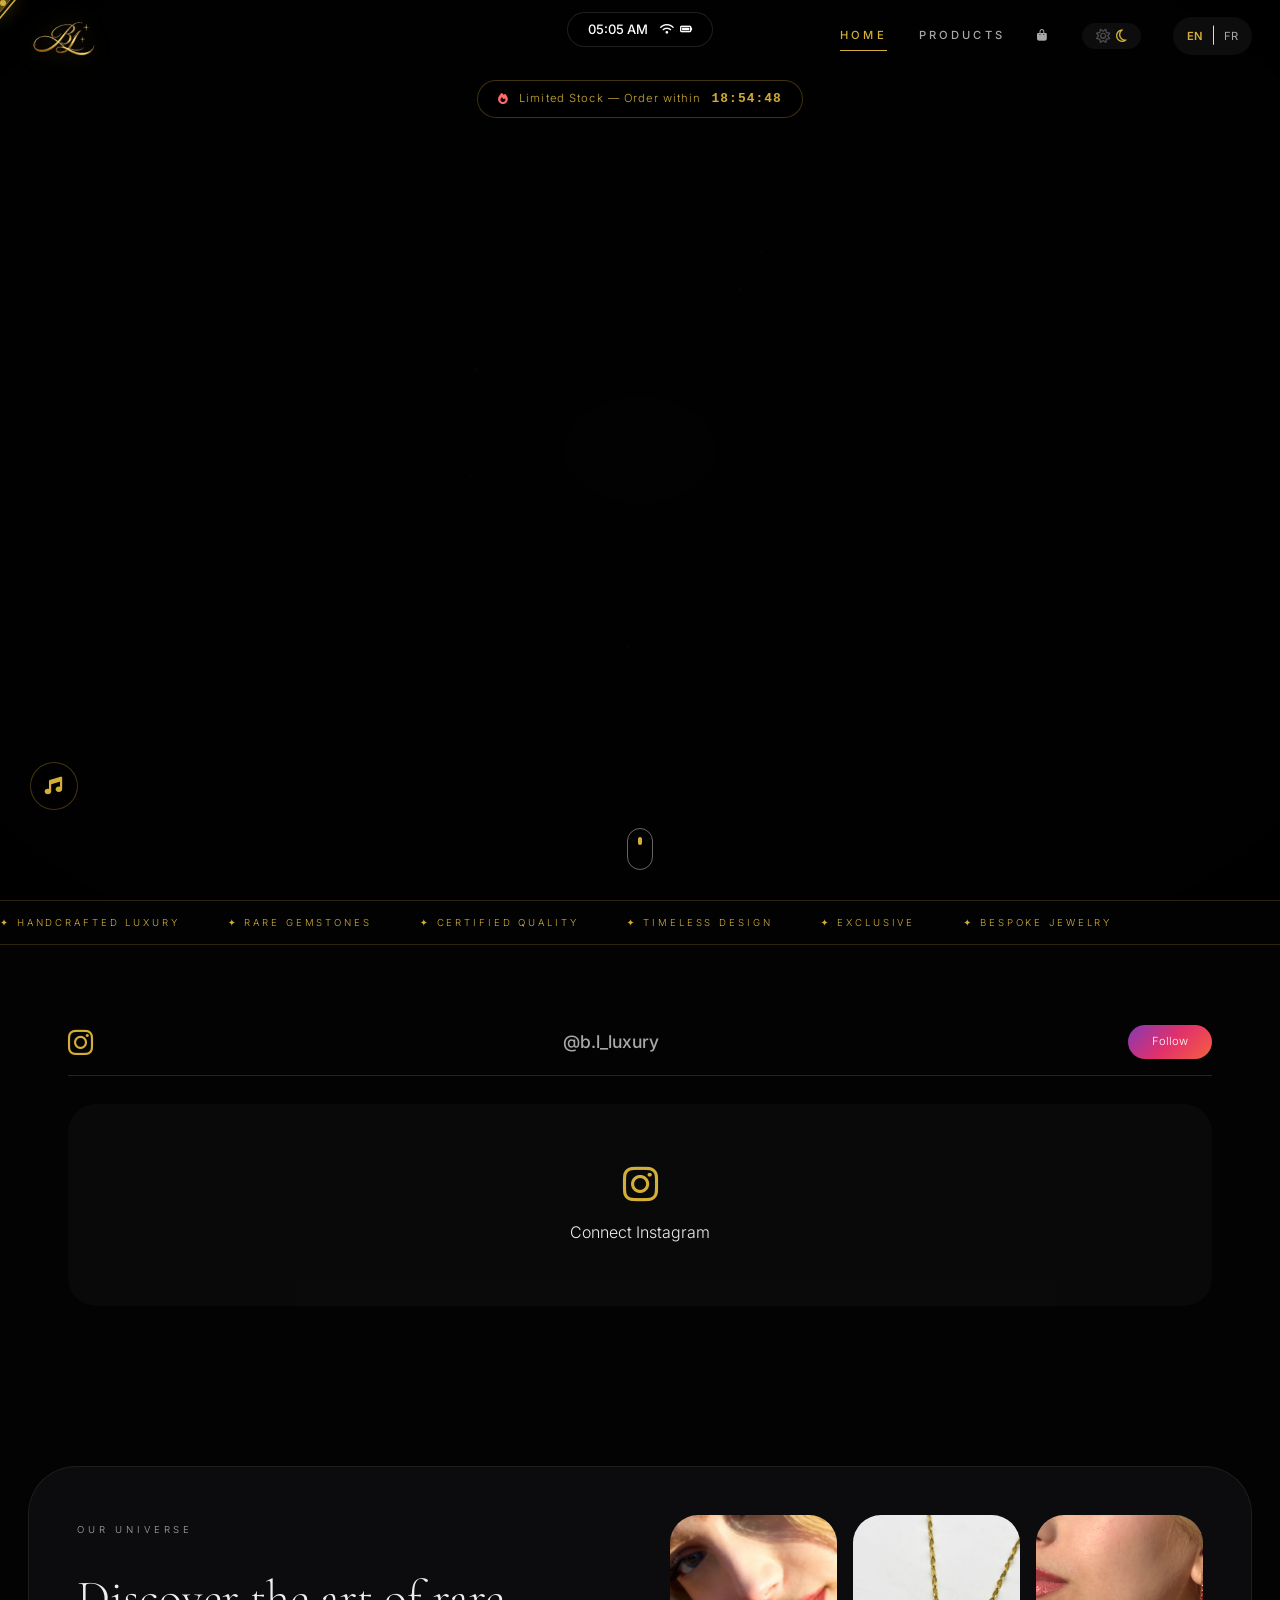
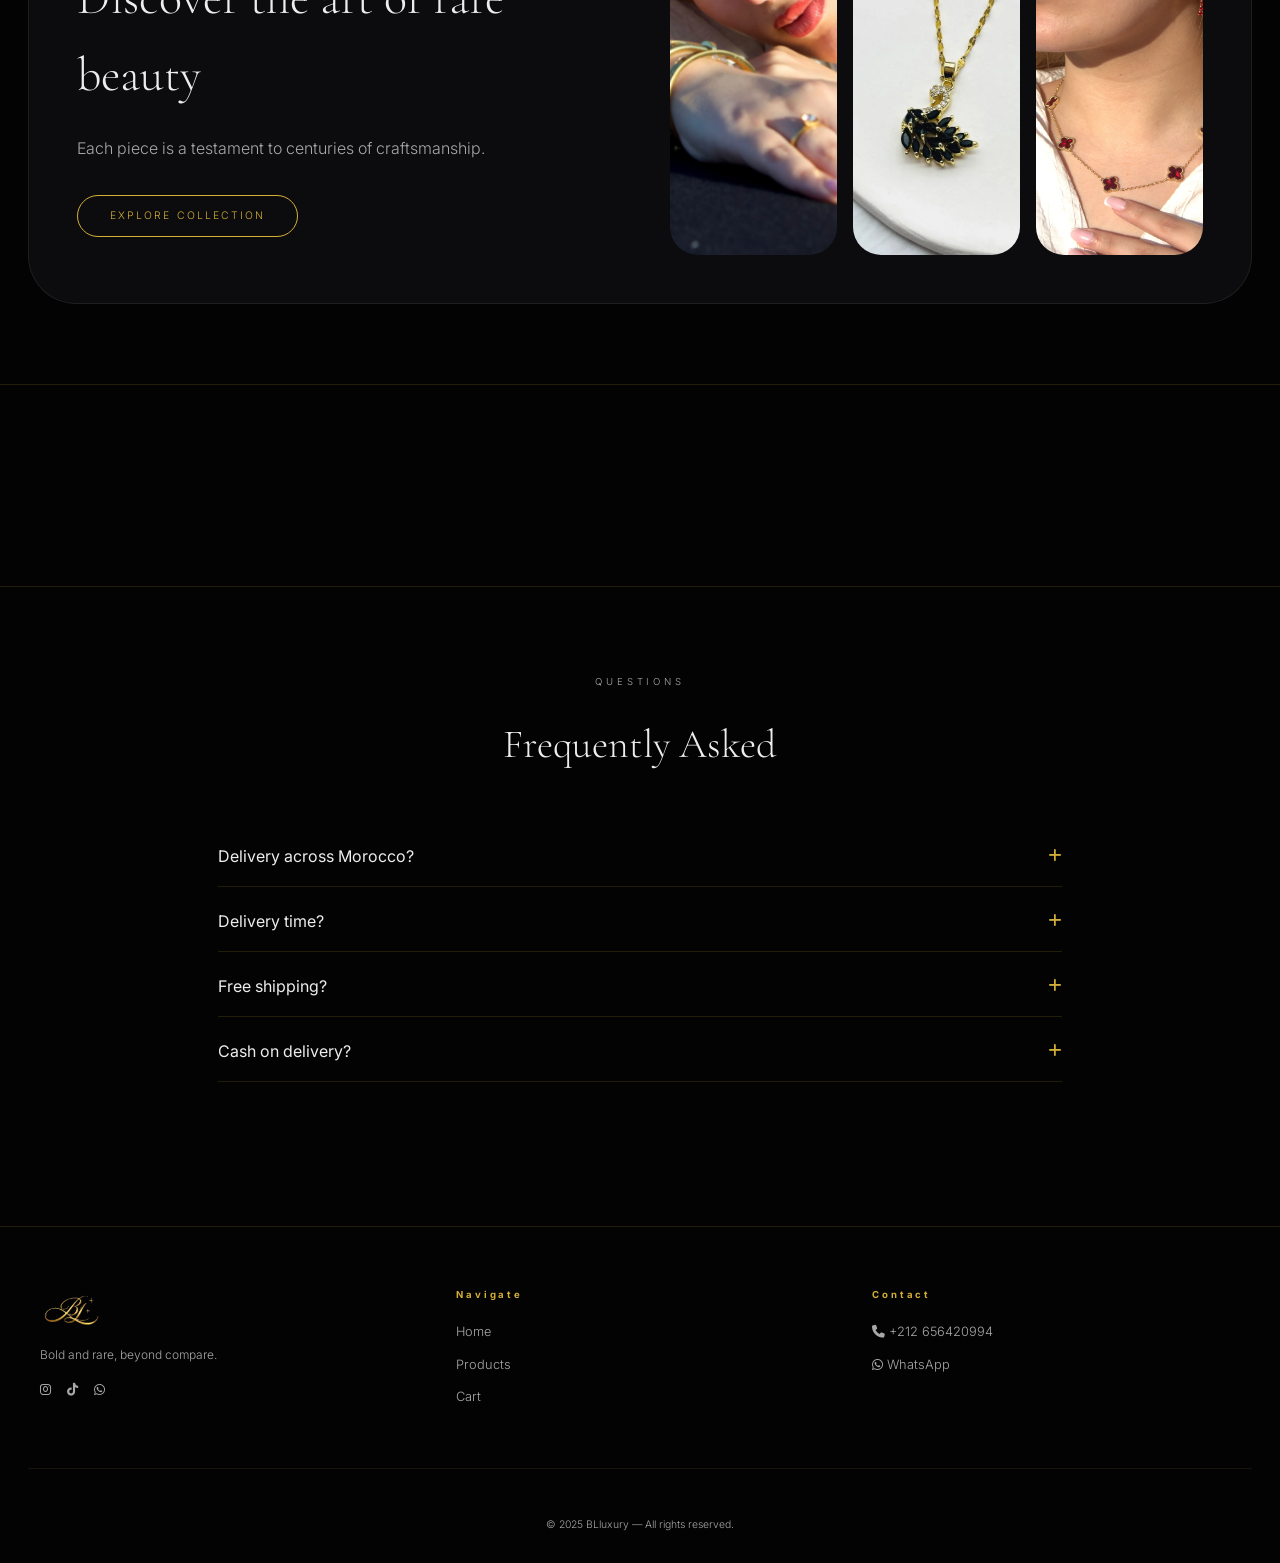
==== index.html @ 3f3ca797 "first commit" ====
<!DOCTYPE html>
<html lang="en">
<head>
  <meta charset="UTF-8" />
  <!-- Performance: preconnect to external resources -->
  <link rel="preconnect" href="https://fonts.googleapis.com" crossorigin>
  <link rel="preconnect" href="https://fonts.gstatic.com" crossorigin>
  <link rel="preconnect" href="https://cdnjs.cloudflare.com" crossorigin>
  <link rel="dns-prefetch" href="https://www.instagram.com">
  <!-- Preload critical assets -->
  <link rel="preload" href="images/logo_clean.webp" as="image" type="image/webp">
  <link rel="preload" href="style.css?v=4" as="style">
  <meta name="viewport" content="width=device-width, initial-scale=1.0, maximum-scale=1.0, user-scalable=no, viewport-fit=cover" />
  <title>BLluxury Kénitra — Bijoux Luxe | Livraison Maroc</title>
  <meta name="description" content="BLluxury Kénitra — Bijoux luxueux handcraftés, pierres rares. Livraison gratuite partout au Maroc en 24-72h. Commandez maintenant via WhatsApp.">
  <meta name="keywords" content="bijoux luxe Kénitra, bijoux Maroc, bijoux or Kénitra, collier luxe, bracelet or, bague luxe Maroc, livraison Kénitra, BLluxury">
  <meta name="author" content="BLluxury">
  <meta name="robots" content="index, follow">
  <meta name="language" content="fr-MA">
  <meta name="geo.region" content="MA-KEN">
  <meta name="geo.placename" content="Kénitra, Maroc">
  <meta name="geo.position" content="34.261;-6.578">
  <meta name="ICBM" content="34.261, -6.578">

  <!-- Open Graph / Facebook -->
  <meta property="og:type" content="website">
  <meta property="og:url" content="https://blluxury.ma/">
  <meta property="og:title" content="BLluxury Kénitra — Bijoux Luxe | Livraison Maroc">
  <meta property="og:description" content="Bijoux luxueux handcraftés à Kénitra. Livraison gratuite partout au Maroc en 24-72h.">
  <meta property="og:image" content="images/logo_clean.webp">
  <meta property="og:locale" content="fr_MA">
  <meta property="og:site_name" content="BLluxury">

  <!-- Twitter Card -->
  <meta name="twitter:card" content="summary_large_image">
  <meta name="twitter:title" content="BLluxury Kénitra — Bijoux Luxe">
  <meta name="twitter:description" content="Bijoux luxueux handcraftés à Kénitra. Livraison gratuite partout au Maroc.">
  <meta name="twitter:image" content="images/logo_clean.webp">

  <!-- Canonical -->
  <link rel="canonical" href="https://blluxury.ma/">

  <!-- Schema.org JSON-LD -->
  <script type="application/ld+json">
  {
    "@context": "https://schema.org",
    "@type": "JewelryStore",
    "name": "BLluxury",
    "description": "Bijoux luxueux handcraftés avec des pierres rares. Livraison gratuite partout au Maroc.",
    "url": "https://blluxury.ma",
    "logo": "https://blluxury.ma/images/logo_clean.webp",
    "image": "https://blluxury.ma/images/logo_clean.webp",
    "telephone": "+212656420994",
    "priceRange": "MAD",
    "currenciesAccepted": "MAD",
    "paymentAccepted": "Cash on delivery",
    "address": {
      "@type": "PostalAddress",
      "addressLocality": "Kénitra",
      "addressRegion": "Rabat-Salé-Kénitra",
      "addressCountry": "MA",
      "postalCode": "14000"
    },
    "geo": {
      "@type": "GeoCoordinates",
      "latitude": 34.261,
      "longitude": -6.578
    },
    "areaServed": {
      "@type": "Country",
      "name": "Maroc"
    },
    "openingHoursSpecification": {
      "@type": "OpeningHoursSpecification",
      "dayOfWeek": ["Monday","Tuesday","Wednesday","Thursday","Friday","Saturday","Sunday"],
      "opens": "09:00",
      "closes": "22:00"
    },
    "sameAs": [
      "https://www.instagram.com/b.l_luxury/"
    ],
    "hasOfferCatalog": {
      "@type": "OfferCatalog",
      "name": "Collection Royale Femme",
      "itemListElement": [
        {"@type": "Offer", "itemOffered": {"@type": "Product", "name": "Van Cleef Rose", "category": "Bijoux"}}
      ]
    }
  }
  </script>

  <link rel="stylesheet" href="style.css?v=4" />
  <link href="https://fonts.googleapis.com/css2?family=Inter:opsz,wght@14..32,200;300;400;500;600&family=Cormorant+Garamond:ital,wght@0,300;0,400;0,600;1,300&family=Playfair+Display:ital,wght@0,400;0,700;1,400&display=swap" rel="stylesheet"/>
  <link rel="stylesheet" href="https://cdnjs.cloudflare.com/ajax/libs/font-awesome/6.5.0/css/all.min.css"/>
  <link rel="manifest" href="manifest.json" />
  <link rel="icon" href="images/logo_clean.webp" type="image/webp" />
</head>
<body class="light-mode">

  <div class="diamond-bg" id="diamondBg">
    <canvas id="diamondCanvas"></canvas>
  </div>

  <div class="gold-particles" id="goldParticles"></div>

  <div class="custom-cursor" id="customCursor">
    <svg viewBox="0 0 40 40" width="40" height="40">
      <polygon points="20,2 35,20 20,38 5,20" fill="none" stroke="#D4AF37" stroke-width="1.5"/>
      <polygon points="20,8 30,20 20,32 10,20" fill="rgba(212,175,55,0.3)" stroke="#D4AF37" stroke-width="0.5"/>
    </svg>
  </div>
  <div class="cursor-dot" id="cursorDot"></div>

  <div class="dynamic-island">
    <div class="island-content">
      <span class="island-time" id="islandTime">--:--</span>
      <div class="island-status">
        <i class="fa-solid fa-wifi"></i>
        <i class="fa-solid fa-battery-full"></i>
      </div>
    </div>
  </div>

  <div class="stock-alert" id="stockAlert">
    <div class="stock-alert-content">
      <i class="fa-solid fa-fire"></i>
      <span data-lang-en="Limited Stock — Order within" data-lang-fr="Stock Limité — Commandez dans">Limited Stock — Order within</span>
      <span class="countdown-timer" id="countdownTimer">23:59:59</span>
    </div>
  </div>

  <button class="music-toggle" id="musicToggle" title="Ambient Music">
    <i class="fa-solid fa-music"></i>
    <span class="music-wave"></span>
  </button>

  <header id="navbar">
    <div class="nav-container">
      <a href="index.html" class="logo liquid-logo" id="liquidLogo">
        <img src="images/logo_clean.webp" alt="BLluxury">
        <div class="liquid-overlay"></div>
      </a>
      <nav class="nav-links" id="navLinks">
        <a href="index.html" class="nav-link active">Home</a>
        <a href="products.html" class="nav-link">Products</a>
        <a href="cart.html" class="nav-link cart-link">
          <i class="fa-solid fa-bag-shopping"></i>
          <span class="cart-badge" id="cartBadge">0</span>
        </a>
        <div class="theme-toggle" id="themeToggle">
          <i class="fa-regular fa-sun"></i>
          <i class="fa-regular fa-moon"></i>
        </div>
        <div class="lang-switch">
          <button class="lang-btn active" data-lang="en">EN</button>
          <span>|</span>
          <button class="lang-btn" data-lang="fr">FR</button>
        </div>
      </nav>
      <button class="hamburger" id="hamburger">
        <span></span><span></span><span></span>
      </button>
    </div>
  </header>

  <main>
    <section class="hero-modern">
      <div class="hero-loading" id="heroLoading">
        <div class="loading-spinner"></div>
        <div class="loading-text">BLluxury</div>
      </div>
      <video autoplay muted loop playsinline class="hero-video">
        <source src="images/herovid.mp4" type="video/mp4">
      </video>
      <div class="hero-glow"></div>
      <div class="hero-content-modern">
        <span class="hero-badge" data-lang-en="SINCE 2023" data-lang-fr="DEPUIS 2023">SINCE 2023</span>
        <h1 class="hero-title-modern">
          <span class="title-line" data-lang-en="Bold and rare," data-lang-fr="Audacieux et rare,">Bold and rare,</span>
          <span class="title-line gold" data-lang-en="beyond compare" data-lang-fr="sans pareille">beyond compare</span>
        </h1>
        <p class="hero-subtitle" data-lang-en="Exceptional jewelry for those who dare." data-lang-fr="Bijoux exceptionnels pour ceux qui osent.">Exceptional jewelry for those who dare.</p>
        <a href="products.html" class="btn-glass" data-lang-en="Discover" data-lang-fr="Découvrir">Discover</a>
      </div>
      <div class="scroll-hint">
        <div class="scroll-wheel"></div>
      </div>
    </section>

    <section class="marquee-modern">
      <div class="marquee-track">
        <span>✦ HANDCRAFTED LUXURY</span>
        <span>✦ RARE GEMSTONES</span>
        <span>✦ CERTIFIED QUALITY</span>
        <span>✦ TIMELESS DESIGN</span>
        <span>✦ EXCLUSIVE</span>
        <span>✦ BESPOKE JEWELRY</span>
      </div>
    </section>

    <section class="instagram-widget">
      <div class="instagram-header">
        <i class="fa-brands fa-instagram"></i>
        <span>@b.l_luxury</span>
        <a href="https://www.instagram.com/b.l_luxury/" target="_blank" class="btn-follow">Follow</a>
      </div>
      <div class="instagram-grid" id="instagramGrid">
        <div class="insta-placeholder"><i class="fa-brands fa-instagram"></i><span>Connect Instagram</span></div>
      </div>
    </section>

    <section class="glass-cta">
      <div class="glass-card">
        <div class="glass-card-content">
          <span class="glass-eyebrow" data-lang-en="OUR UNIVERSE" data-lang-fr="NOTRE UNIVERS">OUR UNIVERSE</span>
          <h2 data-lang-en="Discover the art of rare beauty" data-lang-fr="L'art de la beauté rare">Discover the art of rare beauty</h2>
          <p data-lang-en="Each piece is a testament to centuries of craftsmanship." data-lang-fr="Chaque pièce est un héritage.">Each piece is a testament to centuries of craftsmanship.</p>
          <a href="products.html" class="btn-outline-glass" data-lang-en="Explore Collection" data-lang-fr="Explorer">Explore Collection</a>
        </div>
        <div class="glass-card-visual">
          <div class="visual-stack">
            <div class="visual-img" style="background-image:url('images/3p.webp')"></div>
            <div class="visual-img" style="background-image:url('images/swan.webp')"></div>
            <div class="visual-img" style="background-image:url('vancleefrouge/packvancleefrouge.webp')"></div>
          </div>
        </div>
      </div>
    </section>

    <section class="stats-modern">
      <div class="stat-modern"><span class="stat-num" data-count="3">0</span><span class="stat-label" data-lang-en="Years of craft" data-lang-fr="Ans d'excellence">Years</span></div>
      <div class="stat-modern"><span class="stat-num" data-count="520">0</span><span class="stat-label" data-lang-en="Happy clients" data-lang-fr="Clients heureux">Clients</span></div>
      <div class="stat-modern"><span class="stat-num" data-count="45">0</span><span class="stat-label" data-lang-en="Unique designs" data-lang-fr="Designs uniques">Designs</span></div>
      <div class="stat-modern"><span class="stat-num viewer-count" id="viewerCount">0</span><span class="stat-label" data-lang-en="Watching now" data-lang-fr="Regardent maintenant">Watching</span></div>
    </section>

    <section class="faq-modern">
      <div class="faq-container">
        <span class="faq-eyebrow" data-lang-en="QUESTIONS" data-lang-fr="QUESTIONS">QUESTIONS</span>
        <h2 data-lang-en="Frequently Asked" data-lang-fr="Foire aux questions">Frequently Asked</h2>
        <div class="faq-list-modern">
          <div class="faq-item-modern"><button class="faq-q"><span data-lang-en="Delivery across Morocco?" data-lang-fr="Livraison au Maroc ?">Delivery across Morocco?</span><i class="fa-solid fa-plus"></i></button><div class="faq-a"><p data-lang-en="Yes, everywhere in Morocco." data-lang-fr="Oui, partout au Maroc.">Yes, everywhere.</p></div></div>
          <div class="faq-item-modern"><button class="faq-q"><span data-lang-en="Delivery time?" data-lang-fr="Délais ?">Delivery time?</span><i class="fa-solid fa-plus"></i></button><div class="faq-a"><p data-lang-en="24-72 hours." data-lang-fr="24-72h.">24-72h.</p></div></div>
          <div class="faq-item-modern"><button class="faq-q"><span data-lang-en="Free shipping?" data-lang-fr="Livraison gratuite ?">Free shipping?</span><i class="fa-solid fa-plus"></i></button><div class="faq-a"><p data-lang-en="Yes, free delivery." data-lang-fr="Oui, gratuite.">Free delivery.</p></div></div>
          <div class="faq-item-modern"><button class="faq-q"><span data-lang-en="Cash on delivery?" data-lang-fr="Paiement à la livraison ?">Cash on delivery?</span><i class="fa-solid fa-plus"></i></button><div class="faq-a"><p data-lang-en="Yes, pay at reception." data-lang-fr="Oui, à la réception.">Yes, pay on delivery.</p></div></div>
        </div>
      </div>
    </section>
  </main>

  <button class="scroll-top" id="scrollTopBtn"><i class="fa-solid fa-arrow-up"></i></button>

  <footer class="footer-modern">
    <div class="footer-grid">
      <div><a href="index.html" class="footer-logo"><img src="images/logo_clean.webp" alt="BLluxury"></a><p class="footer-tagline">Bold and rare, beyond compare.</p><div class="footer-social"><a href="#"><i class="fa-brands fa-instagram"></i></a><a href="#"><i class="fa-brands fa-tiktok"></i></a><a href="#"><i class="fa-brands fa-whatsapp"></i></a></div></div>
      <div><h4 data-lang-en="Navigate" data-lang-fr="Navigation">Navigate</h4><a href="index.html">Home</a><a href="products.html">Products</a><a href="cart.html">Cart</a></div>
      <div><h4>Contact</h4><a href="tel:+212656420994"><i class="fa-solid fa-phone"></i> +212 656420994</a><a href="https://wa.me/212656420994"><i class="fa-brands fa-whatsapp"></i> WhatsApp</a></div>
    </div>
    <div class="footer-bottom"><p>© 2025 BLluxury — All rights reserved.</p></div>
  </footer>

  <audio id="ambientMusic" loop preload="none">
    <source src="audio/music.mp3" type="audio/mpeg">
  </audio>

  <script src="script.js?v=3"></script>
</body>
</html>
---- style.css ----
/* ========== RESET & VARIABLES ========== */
* {
    margin: 0;
    padding: 0;
    box-sizing: border-box;
}

:root {
    --bg-light: #F8F6F2;
    --surface-light: #FFFFFF;
    --card-light: rgba(0, 0, 0, 0.02);
    --border-light: rgba(0, 0, 0, 0.08);
    --text-light: #1A1A1A;
    --text-dim-light: #555555;
    --text-muted-light: #888888;

    --bg-dark: #030303;
    --surface-dark: #0C0C0E;
    --card-dark: rgba(255, 255, 255, 0.02);
    --border-dark: rgba(255, 255, 255, 0.08);
    --text-dark: #EDEDED;
    --text-dim-dark: #A8A8A8;
    --text-muted-dark: #6A6A6A;

    --gold: #D4AF37;
    --gold-dark: #B8960C;
    --gold-light: #E8D48E;
    --gold-glow: rgba(212, 175, 55, 0.25);
    --error: #E06C6C;
    --success: #6CBF6C;

    --font-sans: 'Inter', system-ui, -apple-system, sans-serif;
    --font-serif: 'Cormorant Garamond', Georgia, serif;
    --font-calligraphy: 'Playfair Display', Georgia, serif;
    --nav-h: 72px;
    --ease: cubic-bezier(0.25, 0.46, 0.45, 0.94);
}

html {
    scroll-behavior: smooth;
}

body {
    font-family: var(--font-sans);
    font-weight: 300;
    line-height: 1.6;
    overflow-x: hidden;
    transition: background-color 0.3s ease, color 0.3s ease;
    min-height: 100vh;
}

a {
    text-decoration: none;
    color: inherit;
}

img {
    max-width: 100%;
    display: block;
}

button {
    font-family: var(--font-sans);
    cursor: pointer;
}

input {
    font-family: var(--font-sans);
}

/* ========== CURSEUR DIAMANT ========== */
.custom-cursor {
    position: fixed;
    pointer-events: none;
    z-index: 10002;
    width: 40px;
    height: 40px;
    transition: transform 0.1s ease;
    filter: drop-shadow(0 0 8px rgba(212, 175, 55, 0.6));
    top: 0;
    left: 0;
}

.custom-cursor svg {
    animation: diamondSpin 3s linear infinite;
}

@keyframes diamondSpin {
    0% { transform: rotate(0deg); }
    100% { transform: rotate(360deg); }
}

.cursor-dot {
    position: fixed;
    pointer-events: none;
    z-index: 10001;
    width: 6px;
    height: 6px;
    background: var(--gold);
    border-radius: 50%;
    top: 0;
    left: 0;
}

/* ========== ARRIÈRE-PLAN DIAMANTS ========== */
.diamond-bg {
    position: fixed;
    top: 0;
    left: 0;
    width: 100%;
    height: 100%;
    pointer-events: none;
    z-index: 0;
    opacity: 0.15;
}

.diamond-bg canvas {
    width: 100%;
    height: 100%;
}

/* ========== COMPTE À REBOURS STOCK ========== */
.stock-alert {
    position: fixed;
    top: 80px;
    left: 50%;
    transform: translateX(-50%);
    z-index: 1002;
    background: rgba(0, 0, 0, 0.8);
    backdrop-filter: blur(20px);
    -webkit-backdrop-filter: blur(20px);
    border: 0.5px solid rgba(212, 175, 55, 0.3);
    border-radius: 30px;
    padding: 8px 20px;
    animation: stockPulse 2s ease-in-out infinite;
}

@keyframes stockPulse {
    0%, 100% { box-shadow: 0 0 10px rgba(212, 175, 55, 0.1); }
    50% { box-shadow: 0 0 20px rgba(212, 175, 55, 0.3); }
}

.stock-alert-content {
    display: flex;
    align-items: center;
    gap: 10px;
    font-size: 0.7rem;
    letter-spacing: 0.1em;
    color: var(--gold);
    white-space: nowrap;
}

.stock-alert-content i {
    color: #FF6B6B;
    animation: fireFlicker 0.5s ease-in-out infinite alternate;
}

@keyframes fireFlicker {
    0% { transform: scale(1); opacity: 0.8; }
    100% { transform: scale(1.1); opacity: 1; }
}

.countdown-timer {
    font-weight: 600;
    font-size: 0.8rem;
    color: var(--gold);
    font-family: monospace;
}

/* ========== MUSIQUE ========== */
.music-toggle {
    position: fixed;
    bottom: 90px;
    left: 30px;
    z-index: 100;
    width: 48px;
    height: 48px;
    border-radius: 50%;
    background: rgba(0, 0, 0, 0.6);
    backdrop-filter: blur(12px);
    -webkit-backdrop-filter: blur(12px);
    border: 1px solid rgba(212, 175, 55, 0.3);
    color: var(--gold);
    font-size: 1.1rem;
    display: flex;
    align-items: center;
    justify-content: center;
    transition: 0.3s;
}

.music-toggle:hover {
    background: var(--gold);
    color: #000;
    transform: scale(1.1);
}

.music-toggle.playing {
    background: var(--gold);
    color: #000;
}

/* ========== TRANSITION PAGE ========== */
.page-transition {
    position: fixed;
    top: 0;
    left: 0;
    width: 100%;
    height: 100%;
    background: var(--gold);
    z-index: 10000;
    transform: scaleY(0);
    transform-origin: top;
    transition: transform 0.5s cubic-bezier(0.7, 0, 0.3, 1);
    pointer-events: none;
}

.page-transition.active {
    transform: scaleY(1);
}

/* ========== DYNAMIC ISLAND ========== */
.dynamic-island {
    position: fixed;
    top: 12px;
    left: 50%;
    transform: translateX(-50%);
    z-index: 1001;
    background: rgba(0, 0, 0, 0.85);
    backdrop-filter: blur(20px);
    -webkit-backdrop-filter: blur(20px);
    border-radius: 30px;
    padding: 6px 20px;
    min-width: 120px;
    border: 0.5px solid rgba(255, 255, 255, 0.12);
}

.island-content {
    display: flex;
    justify-content: space-between;
    align-items: center;
    gap: 12px;
    font-size: 13px;
    font-weight: 500;
    color: #fff;
}

.island-status {
    display: flex;
    gap: 6px;
    font-size: 11px;
}

/* ========== NAVBAR ========== */
#navbar {
    position: fixed;
    top: 0;
    left: 0;
    right: 0;
    z-index: 1000;
    height: var(--nav-h);
    transition: all 0.4s ease;
    background: transparent;
}

#navbar.scrolled {
    backdrop-filter: blur(24px);
    -webkit-backdrop-filter: blur(24px);
    border-bottom: 0.5px solid rgba(255, 255, 255, 0.08);
}

body.light-mode #navbar.scrolled {
    background: rgba(248, 246, 242, 0.95);
    border-bottom-color: rgba(0, 0, 0, 0.08);
}

body.dark-mode #navbar.scrolled {
    background: rgba(3, 3, 3, 0.95);
    border-bottom-color: rgba(255, 255, 255, 0.08);
}

.nav-container {
    max-width: 1400px;
    margin: 0 auto;
    padding: 0 28px;
    height: 100%;
    display: flex;
    align-items: center;
    justify-content: space-between;
}

.logo {
    z-index: 10;
}

.logo img {
    height: 48px;
    filter: drop-shadow(0 0 12px var(--gold-glow));
}

.nav-links {
    display: flex;
    align-items: center;
    gap: 2rem;
}

.nav-link {
    font-size: 0.7rem;
    letter-spacing: 0.28em;
    text-transform: uppercase;
    transition: 0.3s;
    position: relative;
    text-decoration: none;
    font-weight: 500;
}

.nav-link::after {
    content: '';
    position: absolute;
    bottom: -6px;
    left: 0;
    width: 0;
    height: 1px;
    background: var(--gold);
    transition: width 0.3s ease;
}

.nav-link:hover::after,
.nav-link.active::after {
    width: 100%;
}

.cart-link {
    position: relative;
}

.cart-badge {
    position: absolute;
    top: -10px;
    right: -14px;
    background: var(--gold);
    color: #000;
    font-size: 0.5rem;
    width: 18px;
    height: 18px;
    border-radius: 50%;
    display: none;
    align-items: center;
    justify-content: center;
    font-weight: 700;
}

.theme-toggle {
    display: flex;
    align-items: center;
    gap: 6px;
    background: rgba(128, 128, 128, 0.1);
    border-radius: 40px;
    padding: 6px 14px;
    cursor: pointer;
    transition: 0.3s;
}

.theme-toggle i {
    font-size: 0.9rem;
    transition: 0.3s;
}

.lang-switch {
    display: flex;
    gap: 8px;
    align-items: center;
    background: rgba(128, 128, 128, 0.1);
    padding: 6px 14px;
    border-radius: 40px;
}

.lang-btn {
    background: none;
    border: none;
    cursor: pointer;
    transition: 0.2s;
    font-size: 0.7rem;
}

.lang-btn.active {
    color: var(--gold) !important;
    font-weight: 600;
}

.hamburger {
    display: none;
    flex-direction: column;
    gap: 5px;
    background: none;
    border: none;
    cursor: pointer;
    padding: 10px;
    z-index: 10;
}

.hamburger span {
    width: 24px;
    height: 2px;
    transition: 0.3s;
    display: block;
}

.hamburger.open span:nth-child(1) {
    transform: rotate(45deg) translate(5px, 5px);
}

.hamburger.open span:nth-child(2) {
    opacity: 0;
}

.hamburger.open span:nth-child(3) {
    transform: rotate(-45deg) translate(5px, -5px);
}

/* ========== HERO ========== */
.hero-modern {
    height: 100vh;
    position: relative;
    display: flex;
    align-items: center;
    justify-content: center;
    overflow: hidden;
}

.hero-video {
    position: absolute;
    inset: 0;
    width: 100%;
    height: 100%;
    object-fit: cover;
    filter: brightness(0.6);
}

.hero-glow {
    position: absolute;
    inset: 0;
    background: radial-gradient(ellipse at center, rgba(0, 0, 0, 0.3) 0%, rgba(0, 0, 0, 0.7) 100%);
}

.hero-content-modern {
    position: relative;
    z-index: 2;
    text-align: center;
    max-width: 800px;
    padding: 0 24px;
}

.hero-badge {
    font-size: 0.65rem;
    letter-spacing: 0.4em;
    text-transform: uppercase;
    display: inline-block;
    margin-bottom: 24px;
    border: 0.5px solid rgba(212, 175, 55, 0.4);
    padding: 6px 16px;
    border-radius: 40px;
    backdrop-filter: blur(4px);
    -webkit-backdrop-filter: blur(4px);
    color: var(--gold);
}

.hero-title-modern {
    font-family: var(--font-serif);
    font-size: clamp(2.8rem, 9vw, 6rem);
    font-weight: 300;
    line-height: 1.1;
    margin-bottom: 20px;
    color: white;
}

.title-line.gold {
    color: var(--gold);
    font-style: italic;
    display: block;
}

.hero-subtitle {
    font-size: 0.85rem;
    letter-spacing: 0.2em;
    margin-bottom: 40px;
    color: rgba(255, 255, 255, 0.8);
}

.btn-glass {
    background: rgba(255, 255, 255, 0.1);
    backdrop-filter: blur(12px);
    -webkit-backdrop-filter: blur(12px);
    border: 0.5px solid rgba(212, 175, 55, 0.4);
    padding: 14px 42px;
    border-radius: 50px;
    color: white;
    font-size: 0.7rem;
    letter-spacing: 0.28em;
    text-transform: uppercase;
    transition: 0.4s;
    display: inline-block;
    cursor: pointer;
}

.btn-glass:hover {
    background: var(--gold);
    color: #000;
    transform: translateY(-3px);
    box-shadow: 0 10px 30px rgba(212, 175, 55, 0.3);
}

.scroll-hint {
    position: absolute;
    bottom: 30px;
    left: 50%;
    transform: translateX(-50%);
    z-index: 3;
}

.scroll-wheel {
    width: 26px;
    height: 42px;
    border: 1.5px solid rgba(255, 255, 255, 0.4);
    border-radius: 20px;
    position: relative;
}

.scroll-wheel::after {
    content: '';
    position: absolute;
    top: 8px;
    left: 50%;
    transform: translateX(-50%);
    width: 4px;
    height: 8px;
    background: var(--gold);
    border-radius: 2px;
    animation: scrollAnim 2s infinite;
}

@keyframes scrollAnim {
    0% { opacity: 1; transform: translateX(-50%) translateY(0); }
    100% { opacity: 0; transform: translateX(-50%) translateY(18px); }
}

.hero-loading {
    position: absolute;
    inset: 0;
    z-index: 20;
    background: #030303;
    display: flex;
    flex-direction: column;
    align-items: center;
    justify-content: center;
    animation: loadingFadeOut 2.5s forwards;
}

@keyframes loadingFadeOut {
    0% { opacity: 1; visibility: visible; }
    70% { opacity: 1; }
    100% { opacity: 0; visibility: hidden; }
}

.loading-spinner {
    width: 60px;
    height: 60px;
    border: 2px solid rgba(212, 175, 55, 0.2);
    border-top: 2px solid var(--gold);
    border-radius: 50%;
    animation: spin 1s linear infinite;
}

.loading-text {
    margin-top: 20px;
    font-family: var(--font-serif);
    font-size: 1.2rem;
    letter-spacing: 0.3em;
    color: var(--gold);
    animation: textPulse 1.5s infinite;
}

@keyframes spin { to { transform: rotate(360deg); } }

@keyframes textPulse {
    0%, 100% { opacity: 0.6; }
    50% { opacity: 1; }
}

/* ========== MARQUEE ========== */
.marquee-modern {
    overflow: hidden;
    border-top: 0.5px solid rgba(212, 175, 55, 0.2);
    border-bottom: 0.5px solid rgba(212, 175, 55, 0.2);
    padding: 14px 0;
    background: rgba(0, 0, 0, 0.3);
    position: relative;
    z-index: 1;
}

.marquee-track {
    display: flex;
    gap: 3rem;
    width: max-content;
    animation: marquee 25s linear infinite;
}

.marquee-track span {
    font-size: 0.6rem;
    letter-spacing: 0.3em;
    color: var(--gold);
    white-space: nowrap;
}

@keyframes marquee {
    from { transform: translateX(0); }
    to { transform: translateX(-50%); }
}

/* ========== INSTAGRAM WIDGET ========== */
.instagram-widget {
    max-width: 1200px;
    margin: 80px auto;
    padding: 0 28px;
    position: relative;
    z-index: 1;
}

.instagram-header {
    display: flex;
    align-items: center;
    justify-content: space-between;
    margin-bottom: 28px;
    padding-bottom: 16px;
    border-bottom: 0.5px solid rgba(212, 175, 55, 0.2);
}

.instagram-header i {
    font-size: 1.8rem;
    color: var(--gold);
}

.instagram-header span {
    font-weight: 500;
    font-size: 1.1rem;
}

.btn-follow {
    background: linear-gradient(135deg, #833AB4, #E1306C, #F56040);
    padding: 8px 24px;
    border-radius: 30px;
    color: white;
    font-size: 0.7rem;
    transition: 0.3s;
}

.btn-follow:hover {
    opacity: 0.9;
    transform: translateY(-2px);
}

.instagram-grid {
    display: grid;
    grid-template-columns: repeat(4, 1fr);
    gap: 16px;
}

.insta-placeholder {
    grid-column: span 4;
    text-align: center;
    padding: 60px;
    background: rgba(128, 128, 128, 0.05);
    border-radius: 28px;
    transition: 0.3s;
}

.insta-placeholder i {
    font-size: 2.5rem;
    color: var(--gold);
    margin-bottom: 16px;
    display: block;
}

/* ========== GLASS CTA ========== */
.glass-cta {
    padding: 80px 28px;
    max-width: 1400px;
    margin: 0 auto;
    position: relative;
    z-index: 1;
}

.glass-card {
    display: grid;
    grid-template-columns: 1fr 1fr;
    gap: 60px;
    backdrop-filter: blur(16px);
    -webkit-backdrop-filter: blur(16px);
    border-radius: 48px;
    padding: 48px;
    transition: 0.3s;
}

.glass-card-content .glass-eyebrow {
    font-size: 0.6rem;
    letter-spacing: 0.4em;
    color: var(--gold);
    text-transform: uppercase;
}

.glass-card-content h2 {
    font-family: var(--font-serif);
    font-size: clamp(1.8rem, 4vw, 3rem);
    margin: 20px 0;
    font-weight: 300;
}

.glass-card-content p {
    margin-bottom: 32px;
    line-height: 1.8;
}

.btn-outline-glass {
    border: 1px solid var(--gold);
    padding: 12px 32px;
    border-radius: 40px;
    font-size: 0.65rem;
    letter-spacing: 0.2em;
    text-transform: uppercase;
    transition: 0.3s;
    display: inline-block;
    cursor: pointer;
    color: var(--gold);
}

.btn-outline-glass:hover {
    background: var(--gold);
    color: #000;
    transform: translateY(-2px);
}

.visual-stack {
    display: flex;
    gap: 16px;
    height: 340px;
}

.visual-img {
    flex: 1;
    background-size: cover;
    background-position: center;
    border-radius: 28px;
    transition: 0.4s;
}

.visual-img:hover {
    flex: 1.5;
}

/* ========== STATS ========== */
.stats-modern {
    display: flex;
    justify-content: center;
    gap: 80px;
    padding: 60px 28px;
    flex-wrap: wrap;
    border-top: 0.5px solid rgba(212, 175, 55, 0.15);
    border-bottom: 0.5px solid rgba(212, 175, 55, 0.15);
    position: relative;
    z-index: 1;
}

.stat-modern {
    text-align: center;
}

.stat-num {
    font-family: var(--font-serif);
    font-size: 3.5rem;
    color: var(--gold);
    display: block;
    line-height: 1;
}

.stat-label {
    font-size: 0.65rem;
    letter-spacing: 0.2em;
    text-transform: uppercase;
    margin-top: 8px;
    display: block;
}

/* ========== FAQ ========== */
.faq-modern {
    padding: 80px 28px;
    max-width: 900px;
    margin: 0 auto;
    text-align: center;
    position: relative;
    z-index: 1;
}

.faq-eyebrow {
    font-size: 0.6rem;
    letter-spacing: 0.4em;
    color: var(--gold);
}

.faq-modern h2 {
    font-family: var(--font-serif);
    font-size: 2.5rem;
    font-weight: 300;
    margin: 20px 0 50px;
}

.faq-list-modern {
    text-align: left;
}

.faq-item-modern {
    border-bottom: 0.5px solid rgba(212, 175, 55, 0.15);
    margin-bottom: 4px;
}

.faq-q {
    width: 100%;
    display: flex;
    justify-content: space-between;
    align-items: center;
    padding: 20px 0;
    background: none;
    border: none;
    cursor: pointer;
    font-weight: 400;
    font-size: 1rem;
    transition: 0.2s;
    color: inherit;
}

.faq-q i {
    transition: 0.3s;
    color: var(--gold);
    font-size: 0.9rem;
}

.faq-item-modern.open .faq-q i {
    transform: rotate(45deg);
}

.faq-a {
    max-height: 0;
    overflow: hidden;
    transition: max-height 0.4s ease;
}

.faq-item-modern.open .faq-a {
    max-height: 120px;
    padding-bottom: 20px;
}

.faq-a p {
    font-size: 0.85rem;
    line-height: 1.7;
}

/* ========== SCROLL TOP ========== */
.scroll-top {
    position: fixed;
    bottom: 90px;
    right: 30px;
    width: 48px;
    height: 48px;
    border-radius: 50%;
    background: var(--gold);
    border: none;
    color: #000;
    cursor: pointer;
    opacity: 0;
    visibility: hidden;
    transition: 0.3s;
    z-index: 100;
    font-size: 1.2rem;
    box-shadow: 0 4px 15px rgba(0, 0, 0, 0.2);
    display: flex;
    align-items: center;
    justify-content: center;
}

.scroll-top.visible {
    opacity: 1;
    visibility: visible;
}

.scroll-top:hover {
    transform: translateY(-5px);
    background: #fff;
}

/* ========== GOLD PARTICLES ========== */
.gold-particles {
    position: fixed;
    top: 0;
    left: 0;
    width: 100%;
    height: 100%;
    pointer-events: none;
    z-index: 9999;
    overflow: hidden;
}

.particle {
    position: absolute;
    background: radial-gradient(circle, var(--gold), var(--gold-light));
    border-radius: 50%;
    opacity: 0;
    animation: floatGold 8s infinite ease-in-out;
    filter: blur(1px);
}

@keyframes floatGold {
    0% { opacity: 0; transform: translateY(100vh) scale(0.2) rotate(0deg); }
    20% { opacity: 0.7; }
    80% { opacity: 0.5; }
    100% { opacity: 0; transform: translateY(-20vh) scale(1.2) rotate(360deg); }
}

/* ========== LIQUID LOGO ========== */
.liquid-logo {
    position: relative;
    animation: liquidReveal 1.2s cubic-bezier(0.16, 1, 0.3, 1) forwards;
}

@keyframes liquidReveal {
    0% { opacity: 0; filter: blur(20px) brightness(3); transform: scale(0.8); }
    40% { opacity: 1; filter: blur(5px) brightness(1.5); transform: scale(1.05); }
    100% { opacity: 1; filter: blur(0) brightness(1); transform: scale(1); }
}

/* ========== SCROLL REVEAL ========== */
.reveal {
    opacity: 0;
    transform: translateY(40px);
    transition: opacity 0.8s var(--ease), transform 0.8s var(--ease);
}

.reveal.revealed {
    opacity: 1;
    transform: translateY(0);
}

/* ========== PRODUCTS ========== */
.products-main {
    padding: 120px 28px 80px;
    max-width: 1400px;
    margin: 0 auto;
    position: relative;
    z-index: 1;
}

.products-header-modern {
    text-align: center;
    margin-bottom: 60px;
}

.products-header-modern h1 {
    font-family: var(--font-serif);
    font-size: clamp(2rem, 5vw, 3.5rem);
    font-weight: 300;
}

.products-header-modern p {
    margin-top: 12px;
    font-size: 0.7rem;
    letter-spacing: 0.2em;
}

/* MODIFICATION UNIQUE : gap: 20px → gap: 40px */
.products-grid-modern {
    display: grid;
    grid-template-columns: repeat(auto-fill, minmax(200px, 1fr));
    gap: 40px;
    max-width: 1000px;
    margin: 0 auto;
}

.product-card-modern {
    border-radius: 20px;
    overflow: hidden;
    transition: 0.4s cubic-bezier(0.2, 0.9, 0.4, 1.1);
    cursor: pointer;
    border: 0.5px solid transparent;
    max-width: 240px;
    margin: 0 auto;
    width: 100%;
}

.product-card-modern:hover {
    transform: translateY(-5px) scale(1.02);
    border-color: var(--gold);
    box-shadow: 0 15px 30px rgba(0, 0, 0, 0.3);
}

.product-img-modern {
    aspect-ratio: 3/4;
    overflow: hidden;
}

.product-img-modern img {
    width: 100%;
    height: 100%;
    object-fit: cover;
    transition: 0.6s;
}

.product-card-modern:hover .product-img-modern img {
    transform: scale(1.05);
}

.product-info-modern {
    padding: 14px 12px;
}

.product-name-modern {
    font-family: var(--font-serif);
    font-size: 1rem;
    font-weight: 400;
    margin-bottom: 3px;
}

.product-sub-modern {
    font-size: 0.55rem;
    letter-spacing: 0.15em;
    text-transform: uppercase;
    margin-bottom: 8px;
}

.product-price-modern {
    font-size: 0.95rem;
    color: var(--gold);
    font-weight: 500;
    /* Nouveaux effets : */
    position: relative;
    display: inline-block;
    padding-bottom: 8px;
    text-shadow: 
        0 0 2px rgba(212, 175, 55, 0.4),
        0 0 4px rgba(212, 175, 55, 0.2);
    transition: text-shadow 0.3s ease;
}

.product-price-modern::after {
    content: '';
    position: absolute;
    bottom: 0;
    left: 0;
    width: 100%;
    height: 2px;
    background: linear-gradient(90deg, 
        transparent 0%, 
        var(--gold) 20%, 
        var(--gold-light) 50%, 
        var(--gold) 80%, 
        transparent 100%);
    border-radius: 2px;
    transform: scaleX(0.7);
    transition: transform 0.3s ease;
}

.product-card-modern:hover .product-price-modern {
    text-shadow: 
        0 0 6px rgba(212, 175, 55, 0.7),
        0 0 12px rgba(212, 175, 55, 0.4),
        0 0 18px rgba(212, 175, 55, 0.2);
}

.product-card-modern:hover .product-price-modern::after {
    transform: scaleX(1);
}

.product-price-modern .original {
    font-size: 0.7rem;
    text-decoration: line-through;
    margin-left: 6px;
    opacity: 0.6;
}

/* ========== MODAL ========== */
.modal-modern {
    position: fixed;
    inset: 0;
    z-index: 2000;
    display: none;
    align-items: center;
    justify-content: center;
    background: rgba(0, 0, 0, 0.95);
    backdrop-filter: blur(24px);
    -webkit-backdrop-filter: blur(24px);
}

.modal-modern:not(.hidden) {
    display: flex;
}

.modal-glass {
    border-radius: 48px;
    max-width: 1100px;
    width: 90%;
    max-height: 90vh;
    overflow-y: auto;
    position: relative;
    padding: 28px;
}

.modal-close {
    position: sticky;
    top: 0;
    float: right;
    border: none;
    width: 44px;
    height: 44px;
    border-radius: 50%;
    cursor: pointer;
    font-size: 1.2rem;
    transition: 0.3s;
    z-index: 10;
    display: flex;
    align-items: center;
    justify-content: center;
    margin-bottom: -44px;
}

.modal-close:hover {
    background: var(--gold);
    color: #000;
    transform: rotate(90deg);
}

.modal-layout {
    display: grid;
    grid-template-columns: 1fr 0.8fr;
    gap: 40px;
    margin-top: 20px;
}

.modal-media {
    position: relative;
}

.view-toggle {
    display: flex;
    gap: 8px;
    margin-bottom: 16px;
    background: rgba(128, 128, 128, 0.1);
    border-radius: 40px;
    padding: 4px;
}

.view-btn {
    flex: 1;
    padding: 8px 16px;
    border: none;
    border-radius: 36px;
    background: transparent;
    cursor: pointer;
    font-size: 0.7rem;
    font-weight: 500;
    transition: 0.3s;
    display: flex;
    align-items: center;
    justify-content: center;
    gap: 6px;
    color: inherit;
}

.view-btn.active {
    background: var(--gold);
    color: #000;
}

.view-btn:hover:not(.active) {
    background: rgba(212, 175, 55, 0.2);
}

.zoom-container {
    position: relative;
    aspect-ratio: 1/1;
    overflow: hidden;
    border-radius: 32px;
    cursor: crosshair;
    background: #111;
}

.zoom-container img {
    width: 100%;
    height: 100%;
    object-fit: cover;
}

.zoom-lens {
    position: absolute;
    width: 100px;
    height: 100px;
    background: rgba(212, 175, 55, 0.2);
    border: 2px solid var(--gold);
    border-radius: 50%;
    pointer-events: none;
    opacity: 0;
    transform: translate(-50%, -50%);
}

.video-360-container {
    position: relative;
    aspect-ratio: 1/1;
    overflow: hidden;
    border-radius: 32px;
    background: #111;
    cursor: grab;
}

.video-360-player {
    width: 100%;
    height: 100%;
    object-fit: cover;
}

.video-360-controls {
    position: absolute;
    bottom: 0;
    left: 0;
    right: 0;
    padding: 16px;
    background: linear-gradient(transparent, rgba(0,0,0,0.7));
    display: flex;
    align-items: center;
    gap: 12px;
}

.video-360-controls button {
    width: 40px;
    height: 40px;
    border-radius: 50%;
    background: rgba(255,255,255,0.2);
    border: none;
    color: white;
    cursor: pointer;
    transition: 0.3s;
    display: flex;
    align-items: center;
    justify-content: center;
}

.video-360-controls button:hover {
    background: var(--gold);
    color: #000;
}

.progress-bar {
    flex: 1;
    height: 3px;
    background: rgba(255,255,255,0.2);
    border-radius: 3px;
    overflow: hidden;
}

.progress-fill {
    height: 100%;
    background: var(--gold);
    width: 0%;
    transition: width 0.1s linear;
}

.drag-hint {
    font-size: 0.65rem;
    color: rgba(255,255,255,0.6);
}

.ar-container {
    position: relative;
    aspect-ratio: 1/1;
    overflow: hidden;
    border-radius: 32px;
    background: #000;
}

.ar-video {
    position: absolute;
    inset: 0;
    width: 100%;
    height: 100%;
    object-fit: cover;
    transform: scaleX(-1);
}

.ar-canvas {
    position: absolute;
    inset: 0;
    width: 100%;
    height: 100%;
}

.ar-overlay {
    position: absolute;
    inset: 0;
    z-index: 10;
    pointer-events: none;
}

.ar-jewelry {
    position: absolute;
    top: 50%;
    left: 50%;
    transform: translate(-50%, -50%);
    width: 120px;
    height: 120px;
    pointer-events: auto;
    cursor: grab;
    animation: arPulse 2s ease-in-out infinite;
}

@keyframes arPulse {
    0%, 100% { filter: drop-shadow(0 0 8px rgba(212,175,55,0.5)); }
    50% { filter: drop-shadow(0 0 16px rgba(212,175,55,0.8)); }
}

.ar-jewelry:active { cursor: grabbing; }

.ar-jewelry img {
    width: 100%;
    height: 100%;
    object-fit: contain;
    border-radius: 12px;
}

.ar-instructions {
    position: absolute;
    bottom: 60px;
    left: 50%;
    transform: translateX(-50%);
    background: rgba(0,0,0,0.7);
    color: white;
    padding: 8px 20px;
    border-radius: 30px;
    font-size: 0.7rem;
    display: flex;
    align-items: center;
    gap: 8px;
    white-space: nowrap;
    animation: fadeInOut 3s ease-in-out infinite;
}

@keyframes fadeInOut {
    0%, 100% { opacity: 0.6; }
    50% { opacity: 1; }
}

.ar-close-btn {
    position: absolute;
    top: 16px;
    right: 16px;
    z-index: 20;
    width: 40px;
    height: 40px;
    border-radius: 50%;
    background: rgba(0,0,0,0.6);
    border: none;
    color: white;
    cursor: pointer;
    font-size: 1.2rem;
    transition: 0.3s;
    display: flex;
    align-items: center;
    justify-content: center;
}

.ar-close-btn:hover { background: var(--error); }

.product-carousel {
    display: flex;
    align-items: center;
    gap: 12px;
    margin-top: 20px;
}

.carousel-prev,
.carousel-next {
    width: 36px;
    height: 36px;
    border-radius: 50%;
    background: rgba(128, 128, 128, 0.2);
    border: none;
    cursor: pointer;
    transition: 0.3s;
    display: flex;
    align-items: center;
    justify-content: center;
    color: inherit;
    flex-shrink: 0;
}

.carousel-prev:hover,
.carousel-next:hover {
    background: var(--gold);
    color: #000;
}

.carousel-track {
    display: flex;
    gap: 12px;
    overflow-x: auto;
    flex: 1;
    scrollbar-width: thin;
    padding: 4px 0;
}

.carousel-track img {
    width: 70px;
    height: 70px;
    object-fit: cover;
    border-radius: 16px;
    cursor: pointer;
    transition: 0.2s;
    border: 2px solid transparent;
    flex-shrink: 0;
}

.carousel-track img:hover {
    border-color: var(--gold);
    transform: scale(1.05);
}

.modal-info {
    display: flex;
    flex-direction: column;
    gap: 20px;
}

.modal-info h2 {
    font-family: var(--font-serif);
    font-size: 2rem;
    font-weight: 400;
}

.modal-sub {
    font-size: 0.7rem;
    letter-spacing: 0.2em;
    text-transform: uppercase;
}

.modal-price {
    font-size: 2rem;
    color: var(--gold);
    font-weight: 500;
}

.modal-price .original {
    font-size: 1rem;
    text-decoration: line-through;
    margin-left: 8px;
    opacity: 0.6;
}

.share-buttons {
    display: flex;
    gap: 12px;
    margin: 10px 0;
}

.share-btn {
    width: 44px;
    height: 44px;
    border-radius: 50%;
    background: rgba(128, 128, 128, 0.15);
    border: none;
    cursor: pointer;
    transition: 0.3s;
    font-size: 1.1rem;
    display: flex;
    align-items: center;
    justify-content: center;
    color: inherit;
}

.share-btn[data-platform="instagram"]:hover {
    background: #E1306C;
    color: white;
}

.share-btn[data-platform="whatsapp"]:hover {
    background: #25D366;
    color: white;
}

.btn-primary-modal {
    background: var(--gold);
    border: none;
    padding: 16px 32px;
    border-radius: 50px;
    color: #000;
    font-weight: 600;
    cursor: pointer;
    width: 100%;
    transition: 0.3s;
    display: flex;
    align-items: center;
    justify-content: center;
    gap: 12px;
    font-size: 0.9rem;
}

.btn-primary-modal:hover {
    background: #fff;
    transform: scale(1.02);
}

/* ========== CART ========== */
.cart-main {
    padding: 120px 28px 80px;
    max-width: 1200px;
    margin: 0 auto;
    position: relative;
    z-index: 1;
}

.cart-header {
    text-align: center;
    margin-bottom: 50px;
}

.cart-header h1 {
    font-family: var(--font-serif);
    font-size: clamp(2rem, 5vw, 3.5rem);
    font-weight: 300;
}

.cart-line {
    width: 60px;
    height: 1px;
    background: var(--gold);
    margin: 20px auto 0;
}

.cart-grid {
    display: grid;
    grid-template-columns: 1.2fr 0.8fr;
    gap: 40px;
    align-items: start;
}

.cart-items {
    display: flex;
    flex-direction: column;
    gap: 8px;
}

.cart-item {
    display: grid;
    grid-template-columns: 80px 1fr auto;
    gap: 16px;
    align-items: center;
    padding: 16px;
    border-radius: 16px;
    margin-bottom: 8px;
    transition: 0.3s;
}

body.light-mode .cart-item {
    background: rgba(0,0,0,0.02);
    border: 0.5px solid rgba(0,0,0,0.05);
}

body.dark-mode .cart-item {
    background: rgba(255,255,255,0.02);
    border: 0.5px solid rgba(255,255,255,0.05);
}

.cart-item-img {
    width: 80px;
    height: 90px;
    object-fit: cover;
    border-radius: 20px;
}

.cart-item-details {
    display: flex;
    flex-direction: column;
    gap: 4px;
}

.cart-item-name {
    font-weight: 500;
    font-size: 1rem;
}

.cart-item-qty {
    display: flex;
    align-items: center;
    gap: 10px;
    margin: 6px 0;
}

.qty-btn {
    width: 30px;
    height: 30px;
    border-radius: 50%;
    background: rgba(128, 128, 128, 0.15);
    border: none;
    cursor: pointer;
    transition: 0.2s;
    font-weight: bold;
    display: flex;
    align-items: center;
    justify-content: center;
    color: inherit;
    font-size: 1rem;
}

.qty-btn:hover {
    background: var(--gold);
    color: #000;
}

.cart-item-price {
    color: var(--gold);
    font-weight: 500;
    font-size: 1.1rem;
}

.cart-item-remove {
    font-size: 0.7rem;
    cursor: pointer;
    transition: 0.2s;
    display: inline-block;
    opacity: 0.7;
}

.cart-item-remove:hover {
    color: var(--error);
    opacity: 1;
}

.cart-empty {
    text-align: center;
    padding: 80px 20px;
}

.cart-empty i {
    font-size: 3rem;
    color: var(--gold);
    margin-bottom: 20px;
    display: block;
}

.cart-empty p {
    margin-bottom: 24px;
    font-size: 1.1rem;
}

.btn-glass-small {
    background: var(--gold);
    padding: 10px 28px;
    border-radius: 40px;
    color: #000;
    font-size: 0.7rem;
    letter-spacing: 0.1em;
    display: inline-block;
    transition: 0.3s;
    font-weight: 500;
}

.btn-glass-small:hover {
    background: #fff;
    transform: translateY(-2px);
}

.cart-summary {
    border-radius: 32px;
    padding: 28px;
    height: fit-content;
    position: sticky;
    top: 100px;
}

.summary-row {
    display: flex;
    justify-content: space-between;
    padding: 12px 0;
    border-bottom: 0.5px solid rgba(212, 175, 55, 0.1);
}

.summary-row.total {
    font-size: 1.3rem;
    font-weight: 600;
    color: var(--gold);
    border-bottom: none;
    margin-top: 12px;
    padding-top: 16px;
}

.cart-form {
    border-radius: 32px;
    padding: 28px;
}

.cart-form h3 {
    margin-bottom: 24px;
    font-weight: 400;
    font-size: 1.1rem;
}

.cart-form input {
    width: 100%;
    padding: 14px 18px;
    border-radius: 28px;
    margin-bottom: 16px;
    transition: 0.3s;
    font-size: 0.9rem;
}

.cart-form input:focus {
    outline: none;
    border-color: var(--gold);
}

.btn-whatsapp-cart {
    background: linear-gradient(135deg, #25D366, #128C7E);
    border: none;
    padding: 16px;
    border-radius: 40px;
    color: white;
    font-weight: 600;
    width: 100%;
    cursor: pointer;
    display: flex;
    align-items: center;
    justify-content: center;
    gap: 10px;
    transition: 0.3s;
    font-size: 0.9rem;
}

.btn-whatsapp-cart:hover {
    transform: translateY(-2px);
    filter: brightness(1.1);
}

/* ========== FOOTER ========== */
.footer-modern {
    border-top: 0.5px solid rgba(212, 175, 55, 0.15);
    padding: 60px 28px 30px;
    margin-top: 60px;
    position: relative;
    z-index: 1;
}

.footer-grid {
    max-width: 1200px;
    margin: 0 auto;
    display: grid;
    grid-template-columns: repeat(auto-fit, minmax(200px, 1fr));
    gap: 48px;
}

.footer-logo img { height: 42px; }

.footer-tagline {
    font-size: 0.75rem;
    margin: 16px 0;
}

.footer-social {
    display: flex;
    gap: 16px;
    margin-top: 16px;
}

.footer-social a {
    transition: 0.3s;
    font-size: 1.1rem;
}

.footer-social a:hover {
    color: var(--gold);
    transform: translateY(-3px);
}

.footer-grid h4 {
    font-size: 0.6rem;
    letter-spacing: 0.3em;
    margin-bottom: 20px;
    color: var(--gold);
}

.footer-grid a {
    display: block;
    font-size: 0.8rem;
    margin-bottom: 12px;
    transition: 0.2s;
}

.footer-grid a:hover {
    padding-left: 5px;
    color: var(--gold);
}

.footer-bottom {
    text-align: center;
    padding-top: 48px;
    font-size: 0.65rem;
    border-top: 0.5px solid rgba(212, 175, 55, 0.1);
    margin-top: 48px;
}

/* ========== TOAST ========== */
.toast {
    position: fixed;
    bottom: 100px;
    left: 50%;
    transform: translateX(-50%);
    background: rgba(0, 0, 0, 0.9);
    color: var(--gold);
    padding: 12px 24px;
    border-radius: 40px;
    z-index: 9999;
    font-size: 0.85rem;
    backdrop-filter: blur(10px);
    -webkit-backdrop-filter: blur(10px);
    animation: toastIn 0.3s ease, toastOut 0.3s ease 2.2s forwards;
}

@keyframes toastIn {
    from { opacity: 0; transform: translateX(-50%) translateY(20px); }
    to { opacity: 1; transform: translateX(-50%) translateY(0); }
}

@keyframes toastOut {
    from { opacity: 1; transform: translateX(-50%) translateY(0); }
    to { opacity: 0; transform: translateX(-50%) translateY(-20px); }
}

/* ========== LIGHT/DARK MODES ========== */
body.light-mode { background-color: var(--bg-light); color: var(--text-light); }
body.dark-mode { background-color: var(--bg-dark); color: var(--text-dark); }
body.light-mode .nav-link { color: var(--text-dim-light); }
body.light-mode .nav-link.active { color: var(--gold); }
body.light-mode .hero-subtitle, body.light-mode .product-sub-modern, body.light-mode .modal-sub, body.light-mode .cart-item-remove, body.light-mode .faq-a p, body.light-mode .glass-card-content p, body.light-mode .footer-tagline, body.light-mode .footer-grid a, body.light-mode .footer-bottom p, body.light-mode .stat-label, body.light-mode .faq-eyebrow, body.light-mode .glass-eyebrow, body.light-mode .products-header-modern p, body.light-mode .cart-empty p, body.light-mode .instagram-header span { color: var(--text-dim-light); }
body.light-mode .product-card-modern, body.light-mode .cart-summary, body.light-mode .cart-form, body.light-mode .glass-card, body.light-mode .modal-glass { background: var(--surface-light); border: 0.5px solid var(--border-light); }
body.light-mode .product-name-modern, body.light-mode .modal-info h2, body.light-mode .cart-header h1, body.light-mode .faq-modern h2, body.light-mode .glass-card-content h2, body.light-mode .products-header-modern h1, body.light-mode .cart-empty i, body.light-mode .cart-item-name { color: var(--text-light); }
body.light-mode .faq-q { color: var(--text-light); }
body.light-mode .cart-form input { background: rgba(0,0,0,0.03); border: 0.5px solid var(--border-light); color: var(--text-light); }
body.light-mode .cart-form input::placeholder { color: var(--text-muted-light); }
body.light-mode .modal-close { background: rgba(0, 0, 0, 0.05); color: var(--text-light); }
body.light-mode .hamburger span { background: var(--text-light); }
body.light-mode .lang-btn { color: var(--text-dim-light); }
body.light-mode .theme-toggle i.fa-moon { opacity: 0.4; color: var(--text-dim-light); }
body.light-mode .theme-toggle i.fa-sun { color: var(--gold); opacity: 1; }
body.light-mode .diamond-bg { opacity: 0.05; }

body.dark-mode .nav-link { color: var(--text-dim-dark); }
body.dark-mode .nav-link.active { color: var(--gold); }
body.dark-mode .hero-subtitle, body.dark-mode .product-sub-modern, body.dark-mode .modal-sub, body.dark-mode .cart-item-remove, body.dark-mode .faq-a p, body.dark-mode .glass-card-content p, body.dark-mode .footer-tagline, body.dark-mode .footer-grid a, body.dark-mode .footer-bottom p, body.dark-mode .stat-label, body.dark-mode .faq-eyebrow, body.dark-mode .glass-eyebrow, body.dark-mode .products-header-modern p, body.dark-mode .cart-empty p, body.dark-mode .instagram-header span { color: var(--text-dim-dark); }
body.dark-mode .product-card-modern, body.dark-mode .cart-summary, body.dark-mode .cart-form, body.dark-mode .glass-card, body.dark-mode .modal-glass { background: var(--surface-dark); border: 0.5px solid var(--border-dark); }
body.dark-mode .product-name-modern, body.dark-mode .modal-info h2, body.dark-mode .cart-header h1, body.dark-mode .faq-modern h2, body.dark-mode .glass-card-content h2, body.dark-mode .products-header-modern h1, body.dark-mode .cart-empty i, body.dark-mode .cart-item-name { color: var(--text-dark); }
body.dark-mode .faq-q { color: var(--text-dark); }
body.dark-mode .cart-form input { background: rgba(255,255,255,0.03); border: 0.5px solid var(--border-dark); color: var(--text-dark); }
body.dark-mode .cart-form input::placeholder { color: var(--text-muted-dark); }
body.dark-mode .modal-close { background: rgba(255, 255, 255, 0.05); color: var(--text-dark); }
body.dark-mode .hamburger span { background: var(--text-dark); }
body.dark-mode .lang-btn { color: var(--text-dim-dark); }
body.dark-mode .theme-toggle i.fa-sun { opacity: 0.4; color: var(--text-dim-dark); }
body.dark-mode .theme-toggle i.fa-moon { color: var(--gold); opacity: 1; }
body.dark-mode .diamond-bg { opacity: 0.08; }

.hidden { display: none !important; }

/* ========== ANIMATIONS BADGE & BOUTONS ========== */
@keyframes cartBadgePop {
    0% { transform: scale(1); }
    30% { transform: scale(1.5); }
    60% { transform: scale(0.9); }
    100% { transform: scale(1); }
}

.cart-badge { transition: transform 0.3s ease; }

.btn-primary-modal { animation: btnPulse 2s infinite; }

@keyframes btnPulse {
    0%, 100% { box-shadow: 0 0 0 0 rgba(212, 175, 55, 0.6); }
    70% { box-shadow: 0 0 0 15px rgba(212, 175, 55, 0); }
}

.logo img { animation: logoBreath 4s ease-in-out infinite; }

@keyframes logoBreath {
    0%, 100% { filter: drop-shadow(0 0 8px rgba(212, 175, 55, 0.4)); }
    50% { filter: drop-shadow(0 0 20px rgba(212, 175, 55, 0.8)); }
}

.cart-badge { animation: badgePulse 2s infinite; }

@keyframes badgePulse {
    0%, 100% { box-shadow: 0 0 0 0 rgba(212, 175, 55, 0.5); transform: scale(1); }
    50% { box-shadow: 0 0 0 6px rgba(212, 175, 55, 0); transform: scale(1.1); }
}

.btn-glass-small { animation: shopPulse 3s infinite; }

@keyframes shopPulse {
    0%, 100% { box-shadow: 0 0 0 0 rgba(212, 175, 55, 0.4); }
    50% { box-shadow: 0 0 0 10px rgba(212, 175, 55, 0); }
}

.btn-whatsapp-cart { animation: whatsappPulse 2.5s infinite; }

@keyframes whatsappPulse {
    0%, 100% { box-shadow: 0 0 0 0 rgba(37, 211, 102, 0.4); }
    50% { box-shadow: 0 0 0 12px rgba(37, 211, 102, 0); }
}

/* ========== MIROIR MAGIQUE ========== */

/* ========== RUBAN DORÉ ========== */
.product-card-modern::before {
    content: '';
    position: absolute;
    top: -2px;
    left: -100%;
    width: 50%;
    height: 2px;
    background: linear-gradient(90deg, transparent, var(--gold), transparent);
    z-index: 5;
    animation: ribbonSlide 3s ease-in-out infinite;
    pointer-events: none;
}

@keyframes ribbonSlide {
    0% { left: -50%; }
    50% { left: 100%; }
    100% { left: 100%; }
}

/* ========== BOÎTE À BIJOUX - VERSION FINALE ========== */
.hero-content-modern {
    animation: boxOpen 1.5s cubic-bezier(0.16, 1, 0.3, 1) forwards !important;
    animation-delay: 2.8s !important;
    opacity: 0 !important;
}

@keyframes boxOpen {
    0% { transform: scale(0.8); opacity: 0; filter: brightness(3) blur(10px); }
    60% { opacity: 1; filter: brightness(1.2) blur(1px); }
    100% { transform: scale(1); opacity: 1; filter: brightness(1) blur(0); }
}

/* ========== RESPONSIVE ========== */
@media (max-width: 1024px) {
    .instagram-grid { grid-template-columns: repeat(2, 1fr); }
    .insta-placeholder { grid-column: span 2; }
}

@media (max-width: 1000px) {
    .custom-cursor, .cursor-dot { display: none; }
    body { cursor: auto; }
    .modal-layout { grid-template-columns: 1fr; }
    .glass-card { grid-template-columns: 1fr; gap: 40px; }
    .cart-grid { grid-template-columns: 1fr; gap: 30px; }
    .cart-summary { position: static; }
}

@media (max-width: 900px) {
    .nav-links {
        position: fixed; top: var(--nav-h); left: 0; right: 0;
        backdrop-filter: blur(20px); -webkit-backdrop-filter: blur(20px);
        flex-direction: column; padding: 40px; gap: 28px;
        transform: translateY(-150%); transition: 0.4s;
        border-bottom: 0.5px solid rgba(212, 175, 55, 0.2);
    }
    body.light-mode .nav-links { background: rgba(248, 246, 242, 0.98); }
    body.dark-mode .nav-links { background: rgba(3, 3, 3, 0.98); }
    .nav-links.open { transform: translateY(0); }
    .hamburger { display: flex; }
    .stats-modern { gap: 40px; }
    .visual-stack { height: 250px; }
}

@media (max-width: 768px) {
    .products-main { padding: 100px 8px 50px; }
    .products-header-modern { margin-bottom: 30px; }
    .products-header-modern h1 { font-size: 1.6rem; }
    .products-grid-modern { grid-template-columns: repeat(3, 1fr) !important; gap: 8px !important; }
    .product-card-modern { max-width: 100% !important; border-radius: 12px !important; }
    .product-info-modern { padding: 8px 6px !important; }
    .product-name-modern { font-size: 0.65rem !important; }
    .product-sub-modern { display: none !important; }
    .product-price-modern { font-size: 0.65rem !important; }
}

@media (max-width: 600px) {
    .instagram-grid { grid-template-columns: 1fr; }
    .insta-placeholder { grid-column: span 1; }
    .stats-modern { gap: 30px; flex-direction: column; align-items: center; }
    .glass-card { padding: 28px; border-radius: 32px; }
    .modal-glass { padding: 20px; width: 95%; border-radius: 32px; }
    .cart-item { grid-template-columns: 60px 1fr auto; gap: 10px; padding: 12px; }
    .cart-item-img { width: 60px; height: 70px; }
    .nav-container { padding: 0 16px; }
    .stock-alert { top: 65px; padding: 6px 12px; }
    .stock-alert-content { font-size: 0.6rem; gap: 6px; }
    .view-toggle { flex-wrap: wrap; }
    .view-btn { font-size: 0.6rem; padding: 6px 8px; }
    .ar-instructions { bottom: 40px; font-size: 0.6rem; padding: 6px 14px; }
    .music-toggle { bottom: 20px; left: 20px; width: 40px; height: 40px; }
    .scroll-top { bottom: 20px; right: 20px; width: 40px; height: 40px; }
    .hero-title-modern { font-size: 2.2rem; }
    .hero-badge { font-size: 0.55rem; }
    .modal-info h2 { font-size: 1.5rem; }
    .modal-price { font-size: 1.5rem; }
    .cart-form input { padding: 12px 16px; }
    .btn-whatsapp-cart { padding: 14px; font-size: 0.8rem; }
    .marquee-track span { font-size: 0.5rem; }
}

@media (max-width: 400px) {
    .products-grid-modern { gap: 6px !important; }
    .product-card-modern { border-radius: 10px !important; }
    .product-info-modern { padding: 6px 4px !important; }
    .product-name-modern { font-size: 0.6rem !important; }
    .product-price-modern { font-size: 0.6rem !important; }
}
/* ========== RESPONSIVE COMPLET ========== */

/* Tablette (max 1024px) */
@media (max-width: 1024px) {
    .products-grid-modern {
      grid-template-columns: repeat(2, 1fr) !important;
      gap: 20px !important;
      max-width: 100% !important;
    }
    
    .footer-grid {
      grid-template-columns: repeat(2, 1fr) !important;
      gap: 30px !important;
    }
    
    .cart-grid {
      grid-template-columns: 1fr !important;
      gap: 30px !important;
    }
    
    .cart-summary {
      position: static !important;
    }
    
    .glass-card {
      grid-template-columns: 1fr !important;
      gap: 40px !important;
    }
    
    .modal-layout {
      grid-template-columns: 1fr !important;
      gap: 30px !important;
    }
    
    .stats-modern {
      gap: 40px !important;
      flex-wrap: wrap !important;
    }
    
    .instagram-grid {
      grid-template-columns: repeat(2, 1fr) !important;
    }
    
    .insta-placeholder {
      grid-column: span 2 !important;
    }
  }
  
  /* Mobile (max 768px) */
  @media (max-width: 768px) {
    /* Navigation mobile */
    .nav-links {
      position: fixed !important;
      top: var(--nav-h) !important;
      left: 0 !important;
      right: 0 !important;
      flex-direction: column !important;
      padding: 40px 20px !important;
      gap: 25px !important;
      transform: translateY(-150%) !important;
      transition: transform 0.4s ease !important;
      z-index: 999 !important;
      border-bottom: 0.5px solid rgba(212, 175, 55, 0.2) !important;
    }
    
    body.light-mode .nav-links {
      background: rgba(248, 246, 242, 0.98) !important;
    }
    
    body.dark-mode .nav-links {
      background: rgba(3, 3, 3, 0.98) !important;
    }
    
    .nav-links.open {
      transform: translateY(0) !important;
    }
    
    .hamburger {
      display: flex !important;
    }
    
    /* Grille produits - 2 colonnes sur mobile */
    .products-grid-modern {
      grid-template-columns: repeat(2, 1fr) !important;
      gap: 15px !important;
      padding: 0 10px !important;
    }
    
    .product-card-modern {
      max-width: 100% !important;
      border-radius: 16px !important;
    }
    
    .product-img-modern {
      aspect-ratio: 3/4 !important;
    }
    
    .product-info-modern {
      padding: 10px 8px !important;
    }
    
    .product-name-modern {
      font-size: 0.8rem !important;
    }
    
    .product-sub-modern {
      font-size: 0.5rem !important;
      display: block !important;
    }
    
    .product-price-modern {
      font-size: 0.75rem !important;
    }
    
    /* Hero section */
    .hero-title-modern {
      font-size: clamp(1.8rem, 8vw, 2.5rem) !important;
    }
    
    .hero-badge {
      font-size: 0.55rem !important;
      padding: 4px 12px !important;
    }
    
    .hero-subtitle {
      font-size: 0.7rem !important;
      letter-spacing: 0.15em !important;
    }
    
    .btn-glass {
      padding: 10px 28px !important;
      font-size: 0.6rem !important;
    }
    
    /* Stock alert */
    .stock-alert {
      top: 65px !important;
      padding: 5px 12px !important;
    }
    
    .stock-alert-content {
      font-size: 0.55rem !important;
      gap: 6px !important;
    }
    
    .countdown-timer {
      font-size: 0.65rem !important;
    }
    
    /* Sections */
    .products-main, .cart-main {
      padding: 100px 15px 50px !important;
    }
    
    .products-header-modern h1 {
      font-size: 1.8rem !important;
    }
    
    .products-header-modern p {
      font-size: 0.6rem !important;
    }
    
    /* Stats */
    .stats-modern {
      gap: 25px !important;
      flex-direction: column !important;
      align-items: center !important;
      padding: 40px 20px !important;
    }
    
    .stat-num {
      font-size: 2.5rem !important;
    }
    
    .stat-label {
      font-size: 0.55rem !important;
    }
    
    /* FAQ */
    .faq-modern {
      padding: 50px 20px !important;
    }
    
    .faq-modern h2 {
      font-size: 1.8rem !important;
    }
    
    .faq-q {
      font-size: 0.85rem !important;
      padding: 15px 0 !important;
    }
    
    .faq-a p {
      font-size: 0.75rem !important;
    }
    
    /* Footer */
    .footer-modern {
      padding: 40px 20px 25px !important;
    }
    
    .footer-grid {
      grid-template-columns: 1fr !important;
      gap: 30px !important;
      text-align: center !important;
    }
    
    .footer-social {
      justify-content: center !important;
    }
    
    .footer-grid h4 {
      font-size: 0.55rem !important;
    }
    
    .footer-grid a {
      font-size: 0.7rem !important;
    }
    
    .footer-bottom {
      padding-top: 30px !important;
      margin-top: 30px !important;
      font-size: 0.55rem !important;
    }
    
    /* Glass card */
    .glass-cta {
      padding: 40px 20px !important;
    }
    
    .glass-card {
      padding: 28px !important;
      border-radius: 32px !important;
    }
    
    .glass-card-content h2 {
      font-size: 1.6rem !important;
    }
    
    .glass-card-content p {
      font-size: 0.8rem !important;
    }
    
    .visual-stack {
      height: 200px !important;
    }
    
    /* Instagram widget */
    .instagram-widget {
      margin: 50px auto !important;
      padding: 0 20px !important;
    }
    
    .instagram-header {
      flex-wrap: wrap !important;
      gap: 10px !important;
      justify-content: center !important;
    }
    
    .instagram-header i {
      font-size: 1.5rem !important;
    }
    
    .instagram-header span {
      font-size: 0.9rem !important;
    }
    
    .btn-follow {
      padding: 6px 18px !important;
      font-size: 0.6rem !important;
    }
    
    .instagram-grid {
      grid-template-columns: 1fr !important;
    }
    
    .insta-placeholder {
      grid-column: span 1 !important;
      padding: 40px !important;
    }
    
    /* Marquee */
    .marquee-modern {
      padding: 10px 0 !important;
    }
    
    .marquee-track span {
      font-size: 0.45rem !important;
      letter-spacing: 0.2em !important;
    }
    
    /* Modal */
    .modal-glass {
      width: 95% !important;
      padding: 16px !important;
      border-radius: 28px !important;
    }
    
    .modal-info h2 {
      font-size: 1.3rem !important;
    }
    
    .modal-sub {
      font-size: 0.55rem !important;
    }
    
    .modal-price {
      font-size: 1.3rem !important;
    }
    
    .btn-primary-modal {
      padding: 12px 20px !important;
      font-size: 0.8rem !important;
    }
    
    .view-btn {
      font-size: 0.55rem !important;
      padding: 6px 10px !important;
    }
    
    .carousel-track img {
      width: 50px !important;
      height: 50px !important;
    }
    
    /* Panier */
    .cart-header h1 {
      font-size: 1.8rem !important;
    }
    
    .cart-item {
      grid-template-columns: 60px 1fr !important;
      gap: 12px !important;
      padding: 12px !important;
    }
    
    .cart-item-img {
      width: 60px !important;
      height: 70px !important;
    }
    
    .cart-item-name {
      font-size: 0.85rem !important;
    }
    
    .cart-item-price {
      grid-column: span 2 !important;
      text-align: right !important;
      font-size: 0.9rem !important;
    }
    
    .cart-summary, .cart-form {
      padding: 20px !important;
      border-radius: 24px !important;
    }
    
    .cart-form h3 {
      font-size: 1rem !important;
    }
    
    .cart-form input {
      padding: 10px 14px !important;
      font-size: 0.8rem !important;
    }
    
    .btn-whatsapp-cart {
      padding: 12px !important;
      font-size: 0.8rem !important;
    }
    
    /* Boutons flottants */
    .music-toggle {
      bottom: 20px !important;
      left: 20px !important;
      width: 40px !important;
      height: 40px !important;
      font-size: 0.9rem !important;
    }
    
    .scroll-top {
      bottom: 20px !important;
      right: 20px !important;
      width: 40px !important;
      height: 40px !important;
      font-size: 1rem !important;
    }
    
    /* Dynamic island */
    .dynamic-island {
      top: 8px !important;
      padding: 4px 14px !important;
      min-width: 100px !important;
    }
    
    .island-content {
      font-size: 11px !important;
      gap: 8px !important;
    }
    
    /* Curseur désactivé sur mobile */
    .custom-cursor, .cursor-dot {
      display: none !important;
    }
    
    body {
      cursor: auto !important;
    }
  }
  
  /* Très petit mobile (max 480px) */
  @media (max-width: 480px) {
    .products-grid-modern {
      gap: 10px !important;
    }
    
    .product-name-modern {
      font-size: 0.7rem !important;
    }
    
    .product-sub-modern {
      display: none !important;
    }
    
    .product-price-modern {
      font-size: 0.7rem !important;
    }
    
    .hero-title-modern {
      font-size: 1.6rem !important;
    }
    
    .nav-container {
      padding: 0 15px !important;
    }
    
    .logo img {
      height: 38px !important;
    }
    
    .glass-card-content h2 {
      font-size: 1.3rem !important;
    }
    
    .btn-outline-glass {
      padding: 8px 20px !important;
      font-size: 0.55rem !important;
    }
    
    .cart-item {
      grid-template-columns: 50px 1fr !important;
    }
    
    .cart-item-img {
      width: 50px !important;
      height: 60px !important;
    }
    
    .cart-item-name {
      font-size: 0.75rem !important;
    }
    
    .qty-btn {
      width: 25px !important;
      height: 25px !important;
      font-size: 0.8rem !important;
    }
    
    .modal-glass {
      padding: 12px !important;
    }
    
    .share-btn {
      width: 36px !important;
      height: 36px !important;
      font-size: 0.9rem !important;
    }
  }
---- style.css ----
/* ========== RESET & VARIABLES ========== */
* {
    margin: 0;
    padding: 0;
    box-sizing: border-box;
}

:root {
    --bg-light: #F8F6F2;
    --surface-light: #FFFFFF;
    --card-light: rgba(0, 0, 0, 0.02);
    --border-light: rgba(0, 0, 0, 0.08);
    --text-light: #1A1A1A;
    --text-dim-light: #555555;
    --text-muted-light: #888888;

    --bg-dark: #030303;
    --surface-dark: #0C0C0E;
    --card-dark: rgba(255, 255, 255, 0.02);
    --border-dark: rgba(255, 255, 255, 0.08);
    --text-dark: #EDEDED;
    --text-dim-dark: #A8A8A8;
    --text-muted-dark: #6A6A6A;

    --gold: #D4AF37;
    --gold-dark: #B8960C;
    --gold-light: #E8D48E;
    --gold-glow: rgba(212, 175, 55, 0.25);
    --error: #E06C6C;
    --success: #6CBF6C;

    --font-sans: 'Inter', system-ui, -apple-system, sans-serif;
    --font-serif: 'Cormorant Garamond', Georgia, serif;
    --font-calligraphy: 'Playfair Display', Georgia, serif;
    --nav-h: 72px;
    --ease: cubic-bezier(0.25, 0.46, 0.45, 0.94);
}

html {
    scroll-behavior: smooth;
}

body {
    font-family: var(--font-sans);
    font-weight: 300;
    line-height: 1.6;
    overflow-x: hidden;
    transition: background-color 0.3s ease, color 0.3s ease;
    min-height: 100vh;
}

a {
    text-decoration: none;
    color: inherit;
}

img {
    max-width: 100%;
    display: block;
}

button {
    font-family: var(--font-sans);
    cursor: pointer;
}

input {
    font-family: var(--font-sans);
}

/* ========== CURSEUR DIAMANT ========== */
.custom-cursor {
    position: fixed;
    pointer-events: none;
    z-index: 10002;
    width: 40px;
    height: 40px;
    transition: transform 0.1s ease;
    filter: drop-shadow(0 0 8px rgba(212, 175, 55, 0.6));
    top: 0;
    left: 0;
}

.custom-cursor svg {
    animation: diamondSpin 3s linear infinite;
}

@keyframes diamondSpin {
    0% { transform: rotate(0deg); }
    100% { transform: rotate(360deg); }
}

.cursor-dot {
    position: fixed;
    pointer-events: none;
    z-index: 10001;
    width: 6px;
    height: 6px;
    background: var(--gold);
    border-radius: 50%;
    top: 0;
    left: 0;
}

/* ========== ARRIÈRE-PLAN DIAMANTS ========== */
.diamond-bg {
    position: fixed;
    top: 0;
    left: 0;
    width: 100%;
    height: 100%;
    pointer-events: none;
    z-index: 0;
    opacity: 0.15;
}

.diamond-bg canvas {
    width: 100%;
    height: 100%;
}

/* ========== COMPTE À REBOURS STOCK ========== */
.stock-alert {
    position: fixed;
    top: 80px;
    left: 50%;
    transform: translateX(-50%);
    z-index: 1002;
    background: rgba(0, 0, 0, 0.8);
    backdrop-filter: blur(20px);
    -webkit-backdrop-filter: blur(20px);
    border: 0.5px solid rgba(212, 175, 55, 0.3);
    border-radius: 30px;
    padding: 8px 20px;
    animation: stockPulse 2s ease-in-out infinite;
}

@keyframes stockPulse {
    0%, 100% { box-shadow: 0 0 10px rgba(212, 175, 55, 0.1); }
    50% { box-shadow: 0 0 20px rgba(212, 175, 55, 0.3); }
}

.stock-alert-content {
    display: flex;
    align-items: center;
    gap: 10px;
    font-size: 0.7rem;
    letter-spacing: 0.1em;
    color: var(--gold);
    white-space: nowrap;
}

.stock-alert-content i {
    color: #FF6B6B;
    animation: fireFlicker 0.5s ease-in-out infinite alternate;
}

@keyframes fireFlicker {
    0% { transform: scale(1); opacity: 0.8; }
    100% { transform: scale(1.1); opacity: 1; }
}

.countdown-timer {
    font-weight: 600;
    font-size: 0.8rem;
    color: var(--gold);
    font-family: monospace;
}

/* ========== MUSIQUE ========== */
.music-toggle {
    position: fixed;
    bottom: 90px;
    left: 30px;
    z-index: 100;
    width: 48px;
    height: 48px;
    border-radius: 50%;
    background: rgba(0, 0, 0, 0.6);
    backdrop-filter: blur(12px);
    -webkit-backdrop-filter: blur(12px);
    border: 1px solid rgba(212, 175, 55, 0.3);
    color: var(--gold);
    font-size: 1.1rem;
    display: flex;
    align-items: center;
    justify-content: center;
    transition: 0.3s;
}

.music-toggle:hover {
    background: var(--gold);
    color: #000;
    transform: scale(1.1);
}

.music-toggle.playing {
    background: var(--gold);
    color: #000;
}

/* ========== TRANSITION PAGE ========== */
.page-transition {
    position: fixed;
    top: 0;
    left: 0;
    width: 100%;
    height: 100%;
    background: var(--gold);
    z-index: 10000;
    transform: scaleY(0);
    transform-origin: top;
    transition: transform 0.5s cubic-bezier(0.7, 0, 0.3, 1);
    pointer-events: none;
}

.page-transition.active {
    transform: scaleY(1);
}

/* ========== DYNAMIC ISLAND ========== */
.dynamic-island {
    position: fixed;
    top: 12px;
    left: 50%;
    transform: translateX(-50%);
    z-index: 1001;
    background: rgba(0, 0, 0, 0.85);
    backdrop-filter: blur(20px);
    -webkit-backdrop-filter: blur(20px);
    border-radius: 30px;
    padding: 6px 20px;
    min-width: 120px;
    border: 0.5px solid rgba(255, 255, 255, 0.12);
}

.island-content {
    display: flex;
    justify-content: space-between;
    align-items: center;
    gap: 12px;
    font-size: 13px;
    font-weight: 500;
    color: #fff;
}

.island-status {
    display: flex;
    gap: 6px;
    font-size: 11px;
}

/* ========== NAVBAR ========== */
#navbar {
    position: fixed;
    top: 0;
    left: 0;
    right: 0;
    z-index: 1000;
    height: var(--nav-h);
    transition: all 0.4s ease;
    background: transparent;
}

#navbar.scrolled {
    backdrop-filter: blur(24px);
    -webkit-backdrop-filter: blur(24px);
    border-bottom: 0.5px solid rgba(255, 255, 255, 0.08);
}

body.light-mode #navbar.scrolled {
    background: rgba(248, 246, 242, 0.95);
    border-bottom-color: rgba(0, 0, 0, 0.08);
}

body.dark-mode #navbar.scrolled {
    background: rgba(3, 3, 3, 0.95);
    border-bottom-color: rgba(255, 255, 255, 0.08);
}

.nav-container {
    max-width: 1400px;
    margin: 0 auto;
    padding: 0 28px;
    height: 100%;
    display: flex;
    align-items: center;
    justify-content: space-between;
}

.logo {
    z-index: 10;
}

.logo img {
    height: 48px;
    filter: drop-shadow(0 0 12px var(--gold-glow));
}

.nav-links {
    display: flex;
    align-items: center;
    gap: 2rem;
}

.nav-link {
    font-size: 0.7rem;
    letter-spacing: 0.28em;
    text-transform: uppercase;
    transition: 0.3s;
    position: relative;
    text-decoration: none;
    font-weight: 500;
}

.nav-link::after {
    content: '';
    position: absolute;
    bottom: -6px;
    left: 0;
    width: 0;
    height: 1px;
    background: var(--gold);
    transition: width 0.3s ease;
}

.nav-link:hover::after,
.nav-link.active::after {
    width: 100%;
}

.cart-link {
    position: relative;
}

.cart-badge {
    position: absolute;
    top: -10px;
    right: -14px;
    background: var(--gold);
    color: #000;
    font-size: 0.5rem;
    width: 18px;
    height: 18px;
    border-radius: 50%;
    display: none;
    align-items: center;
    justify-content: center;
    font-weight: 700;
}

.theme-toggle {
    display: flex;
    align-items: center;
    gap: 6px;
    background: rgba(128, 128, 128, 0.1);
    border-radius: 40px;
    padding: 6px 14px;
    cursor: pointer;
    transition: 0.3s;
}

.theme-toggle i {
    font-size: 0.9rem;
    transition: 0.3s;
}

.lang-switch {
    display: flex;
    gap: 8px;
    align-items: center;
    background: rgba(128, 128, 128, 0.1);
    padding: 6px 14px;
    border-radius: 40px;
}

.lang-btn {
    background: none;
    border: none;
    cursor: pointer;
    transition: 0.2s;
    font-size: 0.7rem;
}

.lang-btn.active {
    color: var(--gold) !important;
    font-weight: 600;
}

.hamburger {
    display: none;
    flex-direction: column;
    gap: 5px;
    background: none;
    border: none;
    cursor: pointer;
    padding: 10px;
    z-index: 10;
}

.hamburger span {
    width: 24px;
    height: 2px;
    transition: 0.3s;
    display: block;
}

.hamburger.open span:nth-child(1) {
    transform: rotate(45deg) translate(5px, 5px);
}

.hamburger.open span:nth-child(2) {
    opacity: 0;
}

.hamburger.open span:nth-child(3) {
    transform: rotate(-45deg) translate(5px, -5px);
}

/* ========== HERO ========== */
.hero-modern {
    height: 100vh;
    position: relative;
    display: flex;
    align-items: center;
    justify-content: center;
    overflow: hidden;
}

.hero-video {
    position: absolute;
    inset: 0;
    width: 100%;
    height: 100%;
    object-fit: cover;
    filter: brightness(0.6);
}

.hero-glow {
    position: absolute;
    inset: 0;
    background: radial-gradient(ellipse at center, rgba(0, 0, 0, 0.3) 0%, rgba(0, 0, 0, 0.7) 100%);
}

.hero-content-modern {
    position: relative;
    z-index: 2;
    text-align: center;
    max-width: 800px;
    padding: 0 24px;
}

.hero-badge {
    font-size: 0.65rem;
    letter-spacing: 0.4em;
    text-transform: uppercase;
    display: inline-block;
    margin-bottom: 24px;
    border: 0.5px solid rgba(212, 175, 55, 0.4);
    padding: 6px 16px;
    border-radius: 40px;
    backdrop-filter: blur(4px);
    -webkit-backdrop-filter: blur(4px);
    color: var(--gold);
}

.hero-title-modern {
    font-family: var(--font-serif);
    font-size: clamp(2.8rem, 9vw, 6rem);
    font-weight: 300;
    line-height: 1.1;
    margin-bottom: 20px;
    color: white;
}

.title-line.gold {
    color: var(--gold);
    font-style: italic;
    display: block;
}

.hero-subtitle {
    font-size: 0.85rem;
    letter-spacing: 0.2em;
    margin-bottom: 40px;
    color: rgba(255, 255, 255, 0.8);
}

.btn-glass {
    background: rgba(255, 255, 255, 0.1);
    backdrop-filter: blur(12px);
    -webkit-backdrop-filter: blur(12px);
    border: 0.5px solid rgba(212, 175, 55, 0.4);
    padding: 14px 42px;
    border-radius: 50px;
    color: white;
    font-size: 0.7rem;
    letter-spacing: 0.28em;
    text-transform: uppercase;
    transition: 0.4s;
    display: inline-block;
    cursor: pointer;
}

.btn-glass:hover {
    background: var(--gold);
    color: #000;
    transform: translateY(-3px);
    box-shadow: 0 10px 30px rgba(212, 175, 55, 0.3);
}

.scroll-hint {
    position: absolute;
    bottom: 30px;
    left: 50%;
    transform: translateX(-50%);
    z-index: 3;
}

.scroll-wheel {
    width: 26px;
    height: 42px;
    border: 1.5px solid rgba(255, 255, 255, 0.4);
    border-radius: 20px;
    position: relative;
}

.scroll-wheel::after {
    content: '';
    position: absolute;
    top: 8px;
    left: 50%;
    transform: translateX(-50%);
    width: 4px;
    height: 8px;
    background: var(--gold);
    border-radius: 2px;
    animation: scrollAnim 2s infinite;
}

@keyframes scrollAnim {
    0% { opacity: 1; transform: translateX(-50%) translateY(0); }
    100% { opacity: 0; transform: translateX(-50%) translateY(18px); }
}

.hero-loading {
    position: absolute;
    inset: 0;
    z-index: 20;
    background: #030303;
    display: flex;
    flex-direction: column;
    align-items: center;
    justify-content: center;
    animation: loadingFadeOut 2.5s forwards;
}

@keyframes loadingFadeOut {
    0% { opacity: 1; visibility: visible; }
    70% { opacity: 1; }
    100% { opacity: 0; visibility: hidden; }
}

.loading-spinner {
    width: 60px;
    height: 60px;
    border: 2px solid rgba(212, 175, 55, 0.2);
    border-top: 2px solid var(--gold);
    border-radius: 50%;
    animation: spin 1s linear infinite;
}

.loading-text {
    margin-top: 20px;
    font-family: var(--font-serif);
    font-size: 1.2rem;
    letter-spacing: 0.3em;
    color: var(--gold);
    animation: textPulse 1.5s infinite;
}

@keyframes spin { to { transform: rotate(360deg); } }

@keyframes textPulse {
    0%, 100% { opacity: 0.6; }
    50% { opacity: 1; }
}

/* ========== MARQUEE ========== */
.marquee-modern {
    overflow: hidden;
    border-top: 0.5px solid rgba(212, 175, 55, 0.2);
    border-bottom: 0.5px solid rgba(212, 175, 55, 0.2);
    padding: 14px 0;
    background: rgba(0, 0, 0, 0.3);
    position: relative;
    z-index: 1;
}

.marquee-track {
    display: flex;
    gap: 3rem;
    width: max-content;
    animation: marquee 25s linear infinite;
}

.marquee-track span {
    font-size: 0.6rem;
    letter-spacing: 0.3em;
    color: var(--gold);
    white-space: nowrap;
}

@keyframes marquee {
    from { transform: translateX(0); }
    to { transform: translateX(-50%); }
}

/* ========== INSTAGRAM WIDGET ========== */
.instagram-widget {
    max-width: 1200px;
    margin: 80px auto;
    padding: 0 28px;
    position: relative;
    z-index: 1;
}

.instagram-header {
    display: flex;
    align-items: center;
    justify-content: space-between;
    margin-bottom: 28px;
    padding-bottom: 16px;
    border-bottom: 0.5px solid rgba(212, 175, 55, 0.2);
}

.instagram-header i {
    font-size: 1.8rem;
    color: var(--gold);
}

.instagram-header span {
    font-weight: 500;
    font-size: 1.1rem;
}

.btn-follow {
    background: linear-gradient(135deg, #833AB4, #E1306C, #F56040);
    padding: 8px 24px;
    border-radius: 30px;
    color: white;
    font-size: 0.7rem;
    transition: 0.3s;
}

.btn-follow:hover {
    opacity: 0.9;
    transform: translateY(-2px);
}

.instagram-grid {
    display: grid;
    grid-template-columns: repeat(4, 1fr);
    gap: 16px;
}

.insta-placeholder {
    grid-column: span 4;
    text-align: center;
    padding: 60px;
    background: rgba(128, 128, 128, 0.05);
    border-radius: 28px;
    transition: 0.3s;
}

.insta-placeholder i {
    font-size: 2.5rem;
    color: var(--gold);
    margin-bottom: 16px;
    display: block;
}

/* ========== GLASS CTA ========== */
.glass-cta {
    padding: 80px 28px;
    max-width: 1400px;
    margin: 0 auto;
    position: relative;
    z-index: 1;
}

.glass-card {
    display: grid;
    grid-template-columns: 1fr 1fr;
    gap: 60px;
    backdrop-filter: blur(16px);
    -webkit-backdrop-filter: blur(16px);
    border-radius: 48px;
    padding: 48px;
    transition: 0.3s;
}

.glass-card-content .glass-eyebrow {
    font-size: 0.6rem;
    letter-spacing: 0.4em;
    color: var(--gold);
    text-transform: uppercase;
}

.glass-card-content h2 {
    font-family: var(--font-serif);
    font-size: clamp(1.8rem, 4vw, 3rem);
    margin: 20px 0;
    font-weight: 300;
}

.glass-card-content p {
    margin-bottom: 32px;
    line-height: 1.8;
}

.btn-outline-glass {
    border: 1px solid var(--gold);
    padding: 12px 32px;
    border-radius: 40px;
    font-size: 0.65rem;
    letter-spacing: 0.2em;
    text-transform: uppercase;
    transition: 0.3s;
    display: inline-block;
    cursor: pointer;
    color: var(--gold);
}

.btn-outline-glass:hover {
    background: var(--gold);
    color: #000;
    transform: translateY(-2px);
}

.visual-stack {
    display: flex;
    gap: 16px;
    height: 340px;
}

.visual-img {
    flex: 1;
    background-size: cover;
    background-position: center;
    border-radius: 28px;
    transition: 0.4s;
}

.visual-img:hover {
    flex: 1.5;
}

/* ========== STATS ========== */
.stats-modern {
    display: flex;
    justify-content: center;
    gap: 80px;
    padding: 60px 28px;
    flex-wrap: wrap;
    border-top: 0.5px solid rgba(212, 175, 55, 0.15);
    border-bottom: 0.5px solid rgba(212, 175, 55, 0.15);
    position: relative;
    z-index: 1;
}

.stat-modern {
    text-align: center;
}

.stat-num {
    font-family: var(--font-serif);
    font-size: 3.5rem;
    color: var(--gold);
    display: block;
    line-height: 1;
}

.stat-label {
    font-size: 0.65rem;
    letter-spacing: 0.2em;
    text-transform: uppercase;
    margin-top: 8px;
    display: block;
}

/* ========== FAQ ========== */
.faq-modern {
    padding: 80px 28px;
    max-width: 900px;
    margin: 0 auto;
    text-align: center;
    position: relative;
    z-index: 1;
}

.faq-eyebrow {
    font-size: 0.6rem;
    letter-spacing: 0.4em;
    color: var(--gold);
}

.faq-modern h2 {
    font-family: var(--font-serif);
    font-size: 2.5rem;
    font-weight: 300;
    margin: 20px 0 50px;
}

.faq-list-modern {
    text-align: left;
}

.faq-item-modern {
    border-bottom: 0.5px solid rgba(212, 175, 55, 0.15);
    margin-bottom: 4px;
}

.faq-q {
    width: 100%;
    display: flex;
    justify-content: space-between;
    align-items: center;
    padding: 20px 0;
    background: none;
    border: none;
    cursor: pointer;
    font-weight: 400;
    font-size: 1rem;
    transition: 0.2s;
    color: inherit;
}

.faq-q i {
    transition: 0.3s;
    color: var(--gold);
    font-size: 0.9rem;
}

.faq-item-modern.open .faq-q i {
    transform: rotate(45deg);
}

.faq-a {
    max-height: 0;
    overflow: hidden;
    transition: max-height 0.4s ease;
}

.faq-item-modern.open .faq-a {
    max-height: 120px;
    padding-bottom: 20px;
}

.faq-a p {
    font-size: 0.85rem;
    line-height: 1.7;
}

/* ========== SCROLL TOP ========== */
.scroll-top {
    position: fixed;
    bottom: 90px;
    right: 30px;
    width: 48px;
    height: 48px;
    border-radius: 50%;
    background: var(--gold);
    border: none;
    color: #000;
    cursor: pointer;
    opacity: 0;
    visibility: hidden;
    transition: 0.3s;
    z-index: 100;
    font-size: 1.2rem;
    box-shadow: 0 4px 15px rgba(0, 0, 0, 0.2);
    display: flex;
    align-items: center;
    justify-content: center;
}

.scroll-top.visible {
    opacity: 1;
    visibility: visible;
}

.scroll-top:hover {
    transform: translateY(-5px);
    background: #fff;
}

/* ========== GOLD PARTICLES ========== */
.gold-particles {
    position: fixed;
    top: 0;
    left: 0;
    width: 100%;
    height: 100%;
    pointer-events: none;
    z-index: 9999;
    overflow: hidden;
}

.particle {
    position: absolute;
    background: radial-gradient(circle, var(--gold), var(--gold-light));
    border-radius: 50%;
    opacity: 0;
    animation: floatGold 8s infinite ease-in-out;
    filter: blur(1px);
}

@keyframes floatGold {
    0% { opacity: 0; transform: translateY(100vh) scale(0.2) rotate(0deg); }
    20% { opacity: 0.7; }
    80% { opacity: 0.5; }
    100% { opacity: 0; transform: translateY(-20vh) scale(1.2) rotate(360deg); }
}

/* ========== LIQUID LOGO ========== */
.liquid-logo {
    position: relative;
    animation: liquidReveal 1.2s cubic-bezier(0.16, 1, 0.3, 1) forwards;
}

@keyframes liquidReveal {
    0% { opacity: 0; filter: blur(20px) brightness(3); transform: scale(0.8); }
    40% { opacity: 1; filter: blur(5px) brightness(1.5); transform: scale(1.05); }
    100% { opacity: 1; filter: blur(0) brightness(1); transform: scale(1); }
}

/* ========== SCROLL REVEAL ========== */
.reveal {
    opacity: 0;
    transform: translateY(40px);
    transition: opacity 0.8s var(--ease), transform 0.8s var(--ease);
}

.reveal.revealed {
    opacity: 1;
    transform: translateY(0);
}

/* ========== PRODUCTS ========== */
.products-main {
    padding: 120px 28px 80px;
    max-width: 1400px;
    margin: 0 auto;
    position: relative;
    z-index: 1;
}

.products-header-modern {
    text-align: center;
    margin-bottom: 60px;
}

.products-header-modern h1 {
    font-family: var(--font-serif);
    font-size: clamp(2rem, 5vw, 3.5rem);
    font-weight: 300;
}

.products-header-modern p {
    margin-top: 12px;
    font-size: 0.7rem;
    letter-spacing: 0.2em;
}

/* MODIFICATION UNIQUE : gap: 20px → gap: 40px */
.products-grid-modern {
    display: grid;
    grid-template-columns: repeat(auto-fill, minmax(200px, 1fr));
    gap: 40px;
    max-width: 1000px;
    margin: 0 auto;
}

.product-card-modern {
    border-radius: 20px;
    overflow: hidden;
    transition: 0.4s cubic-bezier(0.2, 0.9, 0.4, 1.1);
    cursor: pointer;
    border: 0.5px solid transparent;
    max-width: 240px;
    margin: 0 auto;
    width: 100%;
}

.product-card-modern:hover {
    transform: translateY(-5px) scale(1.02);
    border-color: var(--gold);
    box-shadow: 0 15px 30px rgba(0, 0, 0, 0.3);
}

.product-img-modern {
    aspect-ratio: 3/4;
    overflow: hidden;
}

.product-img-modern img {
    width: 100%;
    height: 100%;
    object-fit: cover;
    transition: 0.6s;
}

.product-card-modern:hover .product-img-modern img {
    transform: scale(1.05);
}

.product-info-modern {
    padding: 14px 12px;
}

.product-name-modern {
    font-family: var(--font-serif);
    font-size: 1rem;
    font-weight: 400;
    margin-bottom: 3px;
}

.product-sub-modern {
    font-size: 0.55rem;
    letter-spacing: 0.15em;
    text-transform: uppercase;
    margin-bottom: 8px;
}

.product-price-modern {
    font-size: 0.95rem;
    color: var(--gold);
    font-weight: 500;
    /* Nouveaux effets : */
    position: relative;
    display: inline-block;
    padding-bottom: 8px;
    text-shadow: 
        0 0 2px rgba(212, 175, 55, 0.4),
        0 0 4px rgba(212, 175, 55, 0.2);
    transition: text-shadow 0.3s ease;
}

.product-price-modern::after {
    content: '';
    position: absolute;
    bottom: 0;
    left: 0;
    width: 100%;
    height: 2px;
    background: linear-gradient(90deg, 
        transparent 0%, 
        var(--gold) 20%, 
        var(--gold-light) 50%, 
        var(--gold) 80%, 
        transparent 100%);
    border-radius: 2px;
    transform: scaleX(0.7);
    transition: transform 0.3s ease;
}

.product-card-modern:hover .product-price-modern {
    text-shadow: 
        0 0 6px rgba(212, 175, 55, 0.7),
        0 0 12px rgba(212, 175, 55, 0.4),
        0 0 18px rgba(212, 175, 55, 0.2);
}

.product-card-modern:hover .product-price-modern::after {
    transform: scaleX(1);
}

.product-price-modern .original {
    font-size: 0.7rem;
    text-decoration: line-through;
    margin-left: 6px;
    opacity: 0.6;
}

/* ========== MODAL ========== */
.modal-modern {
    position: fixed;
    inset: 0;
    z-index: 2000;
    display: none;
    align-items: center;
    justify-content: center;
    background: rgba(0, 0, 0, 0.95);
    backdrop-filter: blur(24px);
    -webkit-backdrop-filter: blur(24px);
}

.modal-modern:not(.hidden) {
    display: flex;
}

.modal-glass {
    border-radius: 48px;
    max-width: 1100px;
    width: 90%;
    max-height: 90vh;
    overflow-y: auto;
    position: relative;
    padding: 28px;
}

.modal-close {
    position: sticky;
    top: 0;
    float: right;
    border: none;
    width: 44px;
    height: 44px;
    border-radius: 50%;
    cursor: pointer;
    font-size: 1.2rem;
    transition: 0.3s;
    z-index: 10;
    display: flex;
    align-items: center;
    justify-content: center;
    margin-bottom: -44px;
}

.modal-close:hover {
    background: var(--gold);
    color: #000;
    transform: rotate(90deg);
}

.modal-layout {
    display: grid;
    grid-template-columns: 1fr 0.8fr;
    gap: 40px;
    margin-top: 20px;
}

.modal-media {
    position: relative;
}

.view-toggle {
    display: flex;
    gap: 8px;
    margin-bottom: 16px;
    background: rgba(128, 128, 128, 0.1);
    border-radius: 40px;
    padding: 4px;
}

.view-btn {
    flex: 1;
    padding: 8px 16px;
    border: none;
    border-radius: 36px;
    background: transparent;
    cursor: pointer;
    font-size: 0.7rem;
    font-weight: 500;
    transition: 0.3s;
    display: flex;
    align-items: center;
    justify-content: center;
    gap: 6px;
    color: inherit;
}

.view-btn.active {
    background: var(--gold);
    color: #000;
}

.view-btn:hover:not(.active) {
    background: rgba(212, 175, 55, 0.2);
}

.zoom-container {
    position: relative;
    aspect-ratio: 1/1;
    overflow: hidden;
    border-radius: 32px;
    cursor: crosshair;
    background: #111;
}

.zoom-container img {
    width: 100%;
    height: 100%;
    object-fit: cover;
}

.zoom-lens {
    position: absolute;
    width: 100px;
    height: 100px;
    background: rgba(212, 175, 55, 0.2);
    border: 2px solid var(--gold);
    border-radius: 50%;
    pointer-events: none;
    opacity: 0;
    transform: translate(-50%, -50%);
}

.video-360-container {
    position: relative;
    aspect-ratio: 1/1;
    overflow: hidden;
    border-radius: 32px;
    background: #111;
    cursor: grab;
}

.video-360-player {
    width: 100%;
    height: 100%;
    object-fit: cover;
}

.video-360-controls {
    position: absolute;
    bottom: 0;
    left: 0;
    right: 0;
    padding: 16px;
    background: linear-gradient(transparent, rgba(0,0,0,0.7));
    display: flex;
    align-items: center;
    gap: 12px;
}

.video-360-controls button {
    width: 40px;
    height: 40px;
    border-radius: 50%;
    background: rgba(255,255,255,0.2);
    border: none;
    color: white;
    cursor: pointer;
    transition: 0.3s;
    display: flex;
    align-items: center;
    justify-content: center;
}

.video-360-controls button:hover {
    background: var(--gold);
    color: #000;
}

.progress-bar {
    flex: 1;
    height: 3px;
    background: rgba(255,255,255,0.2);
    border-radius: 3px;
    overflow: hidden;
}

.progress-fill {
    height: 100%;
    background: var(--gold);
    width: 0%;
    transition: width 0.1s linear;
}

.drag-hint {
    font-size: 0.65rem;
    color: rgba(255,255,255,0.6);
}

.ar-container {
    position: relative;
    aspect-ratio: 1/1;
    overflow: hidden;
    border-radius: 32px;
    background: #000;
}

.ar-video {
    position: absolute;
    inset: 0;
    width: 100%;
    height: 100%;
    object-fit: cover;
    transform: scaleX(-1);
}

.ar-canvas {
    position: absolute;
    inset: 0;
    width: 100%;
    height: 100%;
}

.ar-overlay {
    position: absolute;
    inset: 0;
    z-index: 10;
    pointer-events: none;
}

.ar-jewelry {
    position: absolute;
    top: 50%;
    left: 50%;
    transform: translate(-50%, -50%);
    width: 120px;
    height: 120px;
    pointer-events: auto;
    cursor: grab;
    animation: arPulse 2s ease-in-out infinite;
}

@keyframes arPulse {
    0%, 100% { filter: drop-shadow(0 0 8px rgba(212,175,55,0.5)); }
    50% { filter: drop-shadow(0 0 16px rgba(212,175,55,0.8)); }
}

.ar-jewelry:active { cursor: grabbing; }

.ar-jewelry img {
    width: 100%;
    height: 100%;
    object-fit: contain;
    border-radius: 12px;
}

.ar-instructions {
    position: absolute;
    bottom: 60px;
    left: 50%;
    transform: translateX(-50%);
    background: rgba(0,0,0,0.7);
    color: white;
    padding: 8px 20px;
    border-radius: 30px;
    font-size: 0.7rem;
    display: flex;
    align-items: center;
    gap: 8px;
    white-space: nowrap;
    animation: fadeInOut 3s ease-in-out infinite;
}

@keyframes fadeInOut {
    0%, 100% { opacity: 0.6; }
    50% { opacity: 1; }
}

.ar-close-btn {
    position: absolute;
    top: 16px;
    right: 16px;
    z-index: 20;
    width: 40px;
    height: 40px;
    border-radius: 50%;
    background: rgba(0,0,0,0.6);
    border: none;
    color: white;
    cursor: pointer;
    font-size: 1.2rem;
    transition: 0.3s;
    display: flex;
    align-items: center;
    justify-content: center;
}

.ar-close-btn:hover { background: var(--error); }

.product-carousel {
    display: flex;
    align-items: center;
    gap: 12px;
    margin-top: 20px;
}

.carousel-prev,
.carousel-next {
    width: 36px;
    height: 36px;
    border-radius: 50%;
    background: rgba(128, 128, 128, 0.2);
    border: none;
    cursor: pointer;
    transition: 0.3s;
    display: flex;
    align-items: center;
    justify-content: center;
    color: inherit;
    flex-shrink: 0;
}

.carousel-prev:hover,
.carousel-next:hover {
    background: var(--gold);
    color: #000;
}

.carousel-track {
    display: flex;
    gap: 12px;
    overflow-x: auto;
    flex: 1;
    scrollbar-width: thin;
    padding: 4px 0;
}

.carousel-track img {
    width: 70px;
    height: 70px;
    object-fit: cover;
    border-radius: 16px;
    cursor: pointer;
    transition: 0.2s;
    border: 2px solid transparent;
    flex-shrink: 0;
}

.carousel-track img:hover {
    border-color: var(--gold);
    transform: scale(1.05);
}

.modal-info {
    display: flex;
    flex-direction: column;
    gap: 20px;
}

.modal-info h2 {
    font-family: var(--font-serif);
    font-size: 2rem;
    font-weight: 400;
}

.modal-sub {
    font-size: 0.7rem;
    letter-spacing: 0.2em;
    text-transform: uppercase;
}

.modal-price {
    font-size: 2rem;
    color: var(--gold);
    font-weight: 500;
}

.modal-price .original {
    font-size: 1rem;
    text-decoration: line-through;
    margin-left: 8px;
    opacity: 0.6;
}

.share-buttons {
    display: flex;
    gap: 12px;
    margin: 10px 0;
}

.share-btn {
    width: 44px;
    height: 44px;
    border-radius: 50%;
    background: rgba(128, 128, 128, 0.15);
    border: none;
    cursor: pointer;
    transition: 0.3s;
    font-size: 1.1rem;
    display: flex;
    align-items: center;
    justify-content: center;
    color: inherit;
}

.share-btn[data-platform="instagram"]:hover {
    background: #E1306C;
    color: white;
}

.share-btn[data-platform="whatsapp"]:hover {
    background: #25D366;
    color: white;
}

.btn-primary-modal {
    background: var(--gold);
    border: none;
    padding: 16px 32px;
    border-radius: 50px;
    color: #000;
    font-weight: 600;
    cursor: pointer;
    width: 100%;
    transition: 0.3s;
    display: flex;
    align-items: center;
    justify-content: center;
    gap: 12px;
    font-size: 0.9rem;
}

.btn-primary-modal:hover {
    background: #fff;
    transform: scale(1.02);
}

/* ========== CART ========== */
.cart-main {
    padding: 120px 28px 80px;
    max-width: 1200px;
    margin: 0 auto;
    position: relative;
    z-index: 1;
}

.cart-header {
    text-align: center;
    margin-bottom: 50px;
}

.cart-header h1 {
    font-family: var(--font-serif);
    font-size: clamp(2rem, 5vw, 3.5rem);
    font-weight: 300;
}

.cart-line {
    width: 60px;
    height: 1px;
    background: var(--gold);
    margin: 20px auto 0;
}

.cart-grid {
    display: grid;
    grid-template-columns: 1.2fr 0.8fr;
    gap: 40px;
    align-items: start;
}

.cart-items {
    display: flex;
    flex-direction: column;
    gap: 8px;
}

.cart-item {
    display: grid;
    grid-template-columns: 80px 1fr auto;
    gap: 16px;
    align-items: center;
    padding: 16px;
    border-radius: 16px;
    margin-bottom: 8px;
    transition: 0.3s;
}

body.light-mode .cart-item {
    background: rgba(0,0,0,0.02);
    border: 0.5px solid rgba(0,0,0,0.05);
}

body.dark-mode .cart-item {
    background: rgba(255,255,255,0.02);
    border: 0.5px solid rgba(255,255,255,0.05);
}

.cart-item-img {
    width: 80px;
    height: 90px;
    object-fit: cover;
    border-radius: 20px;
}

.cart-item-details {
    display: flex;
    flex-direction: column;
    gap: 4px;
}

.cart-item-name {
    font-weight: 500;
    font-size: 1rem;
}

.cart-item-qty {
    display: flex;
    align-items: center;
    gap: 10px;
    margin: 6px 0;
}

.qty-btn {
    width: 30px;
    height: 30px;
    border-radius: 50%;
    background: rgba(128, 128, 128, 0.15);
    border: none;
    cursor: pointer;
    transition: 0.2s;
    font-weight: bold;
    display: flex;
    align-items: center;
    justify-content: center;
    color: inherit;
    font-size: 1rem;
}

.qty-btn:hover {
    background: var(--gold);
    color: #000;
}

.cart-item-price {
    color: var(--gold);
    font-weight: 500;
    font-size: 1.1rem;
}

.cart-item-remove {
    font-size: 0.7rem;
    cursor: pointer;
    transition: 0.2s;
    display: inline-block;
    opacity: 0.7;
}

.cart-item-remove:hover {
    color: var(--error);
    opacity: 1;
}

.cart-empty {
    text-align: center;
    padding: 80px 20px;
}

.cart-empty i {
    font-size: 3rem;
    color: var(--gold);
    margin-bottom: 20px;
    display: block;
}

.cart-empty p {
    margin-bottom: 24px;
    font-size: 1.1rem;
}

.btn-glass-small {
    background: var(--gold);
    padding: 10px 28px;
    border-radius: 40px;
    color: #000;
    font-size: 0.7rem;
    letter-spacing: 0.1em;
    display: inline-block;
    transition: 0.3s;
    font-weight: 500;
}

.btn-glass-small:hover {
    background: #fff;
    transform: translateY(-2px);
}

.cart-summary {
    border-radius: 32px;
    padding: 28px;
    height: fit-content;
    position: sticky;
    top: 100px;
}

.summary-row {
    display: flex;
    justify-content: space-between;
    padding: 12px 0;
    border-bottom: 0.5px solid rgba(212, 175, 55, 0.1);
}

.summary-row.total {
    font-size: 1.3rem;
    font-weight: 600;
    color: var(--gold);
    border-bottom: none;
    margin-top: 12px;
    padding-top: 16px;
}

.cart-form {
    border-radius: 32px;
    padding: 28px;
}

.cart-form h3 {
    margin-bottom: 24px;
    font-weight: 400;
    font-size: 1.1rem;
}

.cart-form input {
    width: 100%;
    padding: 14px 18px;
    border-radius: 28px;
    margin-bottom: 16px;
    transition: 0.3s;
    font-size: 0.9rem;
}

.cart-form input:focus {
    outline: none;
    border-color: var(--gold);
}

.btn-whatsapp-cart {
    background: linear-gradient(135deg, #25D366, #128C7E);
    border: none;
    padding: 16px;
    border-radius: 40px;
    color: white;
    font-weight: 600;
    width: 100%;
    cursor: pointer;
    display: flex;
    align-items: center;
    justify-content: center;
    gap: 10px;
    transition: 0.3s;
    font-size: 0.9rem;
}

.btn-whatsapp-cart:hover {
    transform: translateY(-2px);
    filter: brightness(1.1);
}

/* ========== FOOTER ========== */
.footer-modern {
    border-top: 0.5px solid rgba(212, 175, 55, 0.15);
    padding: 60px 28px 30px;
    margin-top: 60px;
    position: relative;
    z-index: 1;
}

.footer-grid {
    max-width: 1200px;
    margin: 0 auto;
    display: grid;
    grid-template-columns: repeat(auto-fit, minmax(200px, 1fr));
    gap: 48px;
}

.footer-logo img { height: 42px; }

.footer-tagline {
    font-size: 0.75rem;
    margin: 16px 0;
}

.footer-social {
    display: flex;
    gap: 16px;
    margin-top: 16px;
}

.footer-social a {
    transition: 0.3s;
    font-size: 1.1rem;
}

.footer-social a:hover {
    color: var(--gold);
    transform: translateY(-3px);
}

.footer-grid h4 {
    font-size: 0.6rem;
    letter-spacing: 0.3em;
    margin-bottom: 20px;
    color: var(--gold);
}

.footer-grid a {
    display: block;
    font-size: 0.8rem;
    margin-bottom: 12px;
    transition: 0.2s;
}

.footer-grid a:hover {
    padding-left: 5px;
    color: var(--gold);
}

.footer-bottom {
    text-align: center;
    padding-top: 48px;
    font-size: 0.65rem;
    border-top: 0.5px solid rgba(212, 175, 55, 0.1);
    margin-top: 48px;
}

/* ========== TOAST ========== */
.toast {
    position: fixed;
    bottom: 100px;
    left: 50%;
    transform: translateX(-50%);
    background: rgba(0, 0, 0, 0.9);
    color: var(--gold);
    padding: 12px 24px;
    border-radius: 40px;
    z-index: 9999;
    font-size: 0.85rem;
    backdrop-filter: blur(10px);
    -webkit-backdrop-filter: blur(10px);
    animation: toastIn 0.3s ease, toastOut 0.3s ease 2.2s forwards;
}

@keyframes toastIn {
    from { opacity: 0; transform: translateX(-50%) translateY(20px); }
    to { opacity: 1; transform: translateX(-50%) translateY(0); }
}

@keyframes toastOut {
    from { opacity: 1; transform: translateX(-50%) translateY(0); }
    to { opacity: 0; transform: translateX(-50%) translateY(-20px); }
}

/* ========== LIGHT/DARK MODES ========== */
body.light-mode { background-color: var(--bg-light); color: var(--text-light); }
body.dark-mode { background-color: var(--bg-dark); color: var(--text-dark); }
body.light-mode .nav-link { color: var(--text-dim-light); }
body.light-mode .nav-link.active { color: var(--gold); }
body.light-mode .hero-subtitle, body.light-mode .product-sub-modern, body.light-mode .modal-sub, body.light-mode .cart-item-remove, body.light-mode .faq-a p, body.light-mode .glass-card-content p, body.light-mode .footer-tagline, body.light-mode .footer-grid a, body.light-mode .footer-bottom p, body.light-mode .stat-label, body.light-mode .faq-eyebrow, body.light-mode .glass-eyebrow, body.light-mode .products-header-modern p, body.light-mode .cart-empty p, body.light-mode .instagram-header span { color: var(--text-dim-light); }
body.light-mode .product-card-modern, body.light-mode .cart-summary, body.light-mode .cart-form, body.light-mode .glass-card, body.light-mode .modal-glass { background: var(--surface-light); border: 0.5px solid var(--border-light); }
body.light-mode .product-name-modern, body.light-mode .modal-info h2, body.light-mode .cart-header h1, body.light-mode .faq-modern h2, body.light-mode .glass-card-content h2, body.light-mode .products-header-modern h1, body.light-mode .cart-empty i, body.light-mode .cart-item-name { color: var(--text-light); }
body.light-mode .faq-q { color: var(--text-light); }
body.light-mode .cart-form input { background: rgba(0,0,0,0.03); border: 0.5px solid var(--border-light); color: var(--text-light); }
body.light-mode .cart-form input::placeholder { color: var(--text-muted-light); }
body.light-mode .modal-close { background: rgba(0, 0, 0, 0.05); color: var(--text-light); }
body.light-mode .hamburger span { background: var(--text-light); }
body.light-mode .lang-btn { color: var(--text-dim-light); }
body.light-mode .theme-toggle i.fa-moon { opacity: 0.4; color: var(--text-dim-light); }
body.light-mode .theme-toggle i.fa-sun { color: var(--gold); opacity: 1; }
body.light-mode .diamond-bg { opacity: 0.05; }

body.dark-mode .nav-link { color: var(--text-dim-dark); }
body.dark-mode .nav-link.active { color: var(--gold); }
body.dark-mode .hero-subtitle, body.dark-mode .product-sub-modern, body.dark-mode .modal-sub, body.dark-mode .cart-item-remove, body.dark-mode .faq-a p, body.dark-mode .glass-card-content p, body.dark-mode .footer-tagline, body.dark-mode .footer-grid a, body.dark-mode .footer-bottom p, body.dark-mode .stat-label, body.dark-mode .faq-eyebrow, body.dark-mode .glass-eyebrow, body.dark-mode .products-header-modern p, body.dark-mode .cart-empty p, body.dark-mode .instagram-header span { color: var(--text-dim-dark); }
body.dark-mode .product-card-modern, body.dark-mode .cart-summary, body.dark-mode .cart-form, body.dark-mode .glass-card, body.dark-mode .modal-glass { background: var(--surface-dark); border: 0.5px solid var(--border-dark); }
body.dark-mode .product-name-modern, body.dark-mode .modal-info h2, body.dark-mode .cart-header h1, body.dark-mode .faq-modern h2, body.dark-mode .glass-card-content h2, body.dark-mode .products-header-modern h1, body.dark-mode .cart-empty i, body.dark-mode .cart-item-name { color: var(--text-dark); }
body.dark-mode .faq-q { color: var(--text-dark); }
body.dark-mode .cart-form input { background: rgba(255,255,255,0.03); border: 0.5px solid var(--border-dark); color: var(--text-dark); }
body.dark-mode .cart-form input::placeholder { color: var(--text-muted-dark); }
body.dark-mode .modal-close { background: rgba(255, 255, 255, 0.05); color: var(--text-dark); }
body.dark-mode .hamburger span { background: var(--text-dark); }
body.dark-mode .lang-btn { color: var(--text-dim-dark); }
body.dark-mode .theme-toggle i.fa-sun { opacity: 0.4; color: var(--text-dim-dark); }
body.dark-mode .theme-toggle i.fa-moon { color: var(--gold); opacity: 1; }
body.dark-mode .diamond-bg { opacity: 0.08; }

.hidden { display: none !important; }

/* ========== ANIMATIONS BADGE & BOUTONS ========== */
@keyframes cartBadgePop {
    0% { transform: scale(1); }
    30% { transform: scale(1.5); }
    60% { transform: scale(0.9); }
    100% { transform: scale(1); }
}

.cart-badge { transition: transform 0.3s ease; }

.btn-primary-modal { animation: btnPulse 2s infinite; }

@keyframes btnPulse {
    0%, 100% { box-shadow: 0 0 0 0 rgba(212, 175, 55, 0.6); }
    70% { box-shadow: 0 0 0 15px rgba(212, 175, 55, 0); }
}

.logo img { animation: logoBreath 4s ease-in-out infinite; }

@keyframes logoBreath {
    0%, 100% { filter: drop-shadow(0 0 8px rgba(212, 175, 55, 0.4)); }
    50% { filter: drop-shadow(0 0 20px rgba(212, 175, 55, 0.8)); }
}

.cart-badge { animation: badgePulse 2s infinite; }

@keyframes badgePulse {
    0%, 100% { box-shadow: 0 0 0 0 rgba(212, 175, 55, 0.5); transform: scale(1); }
    50% { box-shadow: 0 0 0 6px rgba(212, 175, 55, 0); transform: scale(1.1); }
}

.btn-glass-small { animation: shopPulse 3s infinite; }

@keyframes shopPulse {
    0%, 100% { box-shadow: 0 0 0 0 rgba(212, 175, 55, 0.4); }
    50% { box-shadow: 0 0 0 10px rgba(212, 175, 55, 0); }
}

.btn-whatsapp-cart { animation: whatsappPulse 2.5s infinite; }

@keyframes whatsappPulse {
    0%, 100% { box-shadow: 0 0 0 0 rgba(37, 211, 102, 0.4); }
    50% { box-shadow: 0 0 0 12px rgba(37, 211, 102, 0); }
}

/* ========== MIROIR MAGIQUE ========== */

/* ========== RUBAN DORÉ ========== */
.product-card-modern::before {
    content: '';
    position: absolute;
    top: -2px;
    left: -100%;
    width: 50%;
    height: 2px;
    background: linear-gradient(90deg, transparent, var(--gold), transparent);
    z-index: 5;
    animation: ribbonSlide 3s ease-in-out infinite;
    pointer-events: none;
}

@keyframes ribbonSlide {
    0% { left: -50%; }
    50% { left: 100%; }
    100% { left: 100%; }
}

/* ========== BOÎTE À BIJOUX - VERSION FINALE ========== */
.hero-content-modern {
    animation: boxOpen 1.5s cubic-bezier(0.16, 1, 0.3, 1) forwards !important;
    animation-delay: 2.8s !important;
    opacity: 0 !important;
}

@keyframes boxOpen {
    0% { transform: scale(0.8); opacity: 0; filter: brightness(3) blur(10px); }
    60% { opacity: 1; filter: brightness(1.2) blur(1px); }
    100% { transform: scale(1); opacity: 1; filter: brightness(1) blur(0); }
}

/* ========== RESPONSIVE ========== */
@media (max-width: 1024px) {
    .instagram-grid { grid-template-columns: repeat(2, 1fr); }
    .insta-placeholder { grid-column: span 2; }
}

@media (max-width: 1000px) {
    .custom-cursor, .cursor-dot { display: none; }
    body { cursor: auto; }
    .modal-layout { grid-template-columns: 1fr; }
    .glass-card { grid-template-columns: 1fr; gap: 40px; }
    .cart-grid { grid-template-columns: 1fr; gap: 30px; }
    .cart-summary { position: static; }
}

@media (max-width: 900px) {
    .nav-links {
        position: fixed; top: var(--nav-h); left: 0; right: 0;
        backdrop-filter: blur(20px); -webkit-backdrop-filter: blur(20px);
        flex-direction: column; padding: 40px; gap: 28px;
        transform: translateY(-150%); transition: 0.4s;
        border-bottom: 0.5px solid rgba(212, 175, 55, 0.2);
    }
    body.light-mode .nav-links { background: rgba(248, 246, 242, 0.98); }
    body.dark-mode .nav-links { background: rgba(3, 3, 3, 0.98); }
    .nav-links.open { transform: translateY(0); }
    .hamburger { display: flex; }
    .stats-modern { gap: 40px; }
    .visual-stack { height: 250px; }
}

@media (max-width: 768px) {
    .products-main { padding: 100px 8px 50px; }
    .products-header-modern { margin-bottom: 30px; }
    .products-header-modern h1 { font-size: 1.6rem; }
    .products-grid-modern { grid-template-columns: repeat(3, 1fr) !important; gap: 8px !important; }
    .product-card-modern { max-width: 100% !important; border-radius: 12px !important; }
    .product-info-modern { padding: 8px 6px !important; }
    .product-name-modern { font-size: 0.65rem !important; }
    .product-sub-modern { display: none !important; }
    .product-price-modern { font-size: 0.65rem !important; }
}

@media (max-width: 600px) {
    .instagram-grid { grid-template-columns: 1fr; }
    .insta-placeholder { grid-column: span 1; }
    .stats-modern { gap: 30px; flex-direction: column; align-items: center; }
    .glass-card { padding: 28px; border-radius: 32px; }
    .modal-glass { padding: 20px; width: 95%; border-radius: 32px; }
    .cart-item { grid-template-columns: 60px 1fr auto; gap: 10px; padding: 12px; }
    .cart-item-img { width: 60px; height: 70px; }
    .nav-container { padding: 0 16px; }
    .stock-alert { top: 65px; padding: 6px 12px; }
    .stock-alert-content { font-size: 0.6rem; gap: 6px; }
    .view-toggle { flex-wrap: wrap; }
    .view-btn { font-size: 0.6rem; padding: 6px 8px; }
    .ar-instructions { bottom: 40px; font-size: 0.6rem; padding: 6px 14px; }
    .music-toggle { bottom: 20px; left: 20px; width: 40px; height: 40px; }
    .scroll-top { bottom: 20px; right: 20px; width: 40px; height: 40px; }
    .hero-title-modern { font-size: 2.2rem; }
    .hero-badge { font-size: 0.55rem; }
    .modal-info h2 { font-size: 1.5rem; }
    .modal-price { font-size: 1.5rem; }
    .cart-form input { padding: 12px 16px; }
    .btn-whatsapp-cart { padding: 14px; font-size: 0.8rem; }
    .marquee-track span { font-size: 0.5rem; }
}

@media (max-width: 400px) {
    .products-grid-modern { gap: 6px !important; }
    .product-card-modern { border-radius: 10px !important; }
    .product-info-modern { padding: 6px 4px !important; }
    .product-name-modern { font-size: 0.6rem !important; }
    .product-price-modern { font-size: 0.6rem !important; }
}
/* ========== RESPONSIVE COMPLET ========== */

/* Tablette (max 1024px) */
@media (max-width: 1024px) {
    .products-grid-modern {
      grid-template-columns: repeat(2, 1fr) !important;
      gap: 20px !important;
      max-width: 100% !important;
    }
    
    .footer-grid {
      grid-template-columns: repeat(2, 1fr) !important;
      gap: 30px !important;
    }
    
    .cart-grid {
      grid-template-columns: 1fr !important;
      gap: 30px !important;
    }
    
    .cart-summary {
      position: static !important;
    }
    
    .glass-card {
      grid-template-columns: 1fr !important;
      gap: 40px !important;
    }
    
    .modal-layout {
      grid-template-columns: 1fr !important;
      gap: 30px !important;
    }
    
    .stats-modern {
      gap: 40px !important;
      flex-wrap: wrap !important;
    }
    
    .instagram-grid {
      grid-template-columns: repeat(2, 1fr) !important;
    }
    
    .insta-placeholder {
      grid-column: span 2 !important;
    }
  }
  
  /* Mobile (max 768px) */
  @media (max-width: 768px) {
    /* Navigation mobile */
    .nav-links {
      position: fixed !important;
      top: var(--nav-h) !important;
      left: 0 !important;
      right: 0 !important;
      flex-direction: column !important;
      padding: 40px 20px !important;
      gap: 25px !important;
      transform: translateY(-150%) !important;
      transition: transform 0.4s ease !important;
      z-index: 999 !important;
      border-bottom: 0.5px solid rgba(212, 175, 55, 0.2) !important;
    }
    
    body.light-mode .nav-links {
      background: rgba(248, 246, 242, 0.98) !important;
    }
    
    body.dark-mode .nav-links {
      background: rgba(3, 3, 3, 0.98) !important;
    }
    
    .nav-links.open {
      transform: translateY(0) !important;
    }
    
    .hamburger {
      display: flex !important;
    }
    
    /* Grille produits - 2 colonnes sur mobile */
    .products-grid-modern {
      grid-template-columns: repeat(2, 1fr) !important;
      gap: 15px !important;
      padding: 0 10px !important;
    }
    
    .product-card-modern {
      max-width: 100% !important;
      border-radius: 16px !important;
    }
    
    .product-img-modern {
      aspect-ratio: 3/4 !important;
    }
    
    .product-info-modern {
      padding: 10px 8px !important;
    }
    
    .product-name-modern {
      font-size: 0.8rem !important;
    }
    
    .product-sub-modern {
      font-size: 0.5rem !important;
      display: block !important;
    }
    
    .product-price-modern {
      font-size: 0.75rem !important;
    }
    
    /* Hero section */
    .hero-title-modern {
      font-size: clamp(1.8rem, 8vw, 2.5rem) !important;
    }
    
    .hero-badge {
      font-size: 0.55rem !important;
      padding: 4px 12px !important;
    }
    
    .hero-subtitle {
      font-size: 0.7rem !important;
      letter-spacing: 0.15em !important;
    }
    
    .btn-glass {
      padding: 10px 28px !important;
      font-size: 0.6rem !important;
    }
    
    /* Stock alert */
    .stock-alert {
      top: 65px !important;
      padding: 5px 12px !important;
    }
    
    .stock-alert-content {
      font-size: 0.55rem !important;
      gap: 6px !important;
    }
    
    .countdown-timer {
      font-size: 0.65rem !important;
    }
    
    /* Sections */
    .products-main, .cart-main {
      padding: 100px 15px 50px !important;
    }
    
    .products-header-modern h1 {
      font-size: 1.8rem !important;
    }
    
    .products-header-modern p {
      font-size: 0.6rem !important;
    }
    
    /* Stats */
    .stats-modern {
      gap: 25px !important;
      flex-direction: column !important;
      align-items: center !important;
      padding: 40px 20px !important;
    }
    
    .stat-num {
      font-size: 2.5rem !important;
    }
    
    .stat-label {
      font-size: 0.55rem !important;
    }
    
    /* FAQ */
    .faq-modern {
      padding: 50px 20px !important;
    }
    
    .faq-modern h2 {
      font-size: 1.8rem !important;
    }
    
    .faq-q {
      font-size: 0.85rem !important;
      padding: 15px 0 !important;
    }
    
    .faq-a p {
      font-size: 0.75rem !important;
    }
    
    /* Footer */
    .footer-modern {
      padding: 40px 20px 25px !important;
    }
    
    .footer-grid {
      grid-template-columns: 1fr !important;
      gap: 30px !important;
      text-align: center !important;
    }
    
    .footer-social {
      justify-content: center !important;
    }
    
    .footer-grid h4 {
      font-size: 0.55rem !important;
    }
    
    .footer-grid a {
      font-size: 0.7rem !important;
    }
    
    .footer-bottom {
      padding-top: 30px !important;
      margin-top: 30px !important;
      font-size: 0.55rem !important;
    }
    
    /* Glass card */
    .glass-cta {
      padding: 40px 20px !important;
    }
    
    .glass-card {
      padding: 28px !important;
      border-radius: 32px !important;
    }
    
    .glass-card-content h2 {
      font-size: 1.6rem !important;
    }
    
    .glass-card-content p {
      font-size: 0.8rem !important;
    }
    
    .visual-stack {
      height: 200px !important;
    }
    
    /* Instagram widget */
    .instagram-widget {
      margin: 50px auto !important;
      padding: 0 20px !important;
    }
    
    .instagram-header {
      flex-wrap: wrap !important;
      gap: 10px !important;
      justify-content: center !important;
    }
    
    .instagram-header i {
      font-size: 1.5rem !important;
    }
    
    .instagram-header span {
      font-size: 0.9rem !important;
    }
    
    .btn-follow {
      padding: 6px 18px !important;
      font-size: 0.6rem !important;
    }
    
    .instagram-grid {
      grid-template-columns: 1fr !important;
    }
    
    .insta-placeholder {
      grid-column: span 1 !important;
      padding: 40px !important;
    }
    
    /* Marquee */
    .marquee-modern {
      padding: 10px 0 !important;
    }
    
    .marquee-track span {
      font-size: 0.45rem !important;
      letter-spacing: 0.2em !important;
    }
    
    /* Modal */
    .modal-glass {
      width: 95% !important;
      padding: 16px !important;
      border-radius: 28px !important;
    }
    
    .modal-info h2 {
      font-size: 1.3rem !important;
    }
    
    .modal-sub {
      font-size: 0.55rem !important;
    }
    
    .modal-price {
      font-size: 1.3rem !important;
    }
    
    .btn-primary-modal {
      padding: 12px 20px !important;
      font-size: 0.8rem !important;
    }
    
    .view-btn {
      font-size: 0.55rem !important;
      padding: 6px 10px !important;
    }
    
    .carousel-track img {
      width: 50px !important;
      height: 50px !important;
    }
    
    /* Panier */
    .cart-header h1 {
      font-size: 1.8rem !important;
    }
    
    .cart-item {
      grid-template-columns: 60px 1fr !important;
      gap: 12px !important;
      padding: 12px !important;
    }
    
    .cart-item-img {
      width: 60px !important;
      height: 70px !important;
    }
    
    .cart-item-name {
      font-size: 0.85rem !important;
    }
    
    .cart-item-price {
      grid-column: span 2 !important;
      text-align: right !important;
      font-size: 0.9rem !important;
    }
    
    .cart-summary, .cart-form {
      padding: 20px !important;
      border-radius: 24px !important;
    }
    
    .cart-form h3 {
      font-size: 1rem !important;
    }
    
    .cart-form input {
      padding: 10px 14px !important;
      font-size: 0.8rem !important;
    }
    
    .btn-whatsapp-cart {
      padding: 12px !important;
      font-size: 0.8rem !important;
    }
    
    /* Boutons flottants */
    .music-toggle {
      bottom: 20px !important;
      left: 20px !important;
      width: 40px !important;
      height: 40px !important;
      font-size: 0.9rem !important;
    }
    
    .scroll-top {
      bottom: 20px !important;
      right: 20px !important;
      width: 40px !important;
      height: 40px !important;
      font-size: 1rem !important;
    }
    
    /* Dynamic island */
    .dynamic-island {
      top: 8px !important;
      padding: 4px 14px !important;
      min-width: 100px !important;
    }
    
    .island-content {
      font-size: 11px !important;
      gap: 8px !important;
    }
    
    /* Curseur désactivé sur mobile */
    .custom-cursor, .cursor-dot {
      display: none !important;
    }
    
    body {
      cursor: auto !important;
    }
  }
  
  /* Très petit mobile (max 480px) */
  @media (max-width: 480px) {
    .products-grid-modern {
      gap: 10px !important;
    }
    
    .product-name-modern {
      font-size: 0.7rem !important;
    }
    
    .product-sub-modern {
      display: none !important;
    }
    
    .product-price-modern {
      font-size: 0.7rem !important;
    }
    
    .hero-title-modern {
      font-size: 1.6rem !important;
    }
    
    .nav-container {
      padding: 0 15px !important;
    }
    
    .logo img {
      height: 38px !important;
    }
    
    .glass-card-content h2 {
      font-size: 1.3rem !important;
    }
    
    .btn-outline-glass {
      padding: 8px 20px !important;
      font-size: 0.55rem !important;
    }
    
    .cart-item {
      grid-template-columns: 50px 1fr !important;
    }
    
    .cart-item-img {
      width: 50px !important;
      height: 60px !important;
    }
    
    .cart-item-name {
      font-size: 0.75rem !important;
    }
    
    .qty-btn {
      width: 25px !important;
      height: 25px !important;
      font-size: 0.8rem !important;
    }
    
    .modal-glass {
      padding: 12px !important;
    }
    
    .share-btn {
      width: 36px !important;
      height: 36px !important;
      font-size: 0.9rem !important;
    }
  }
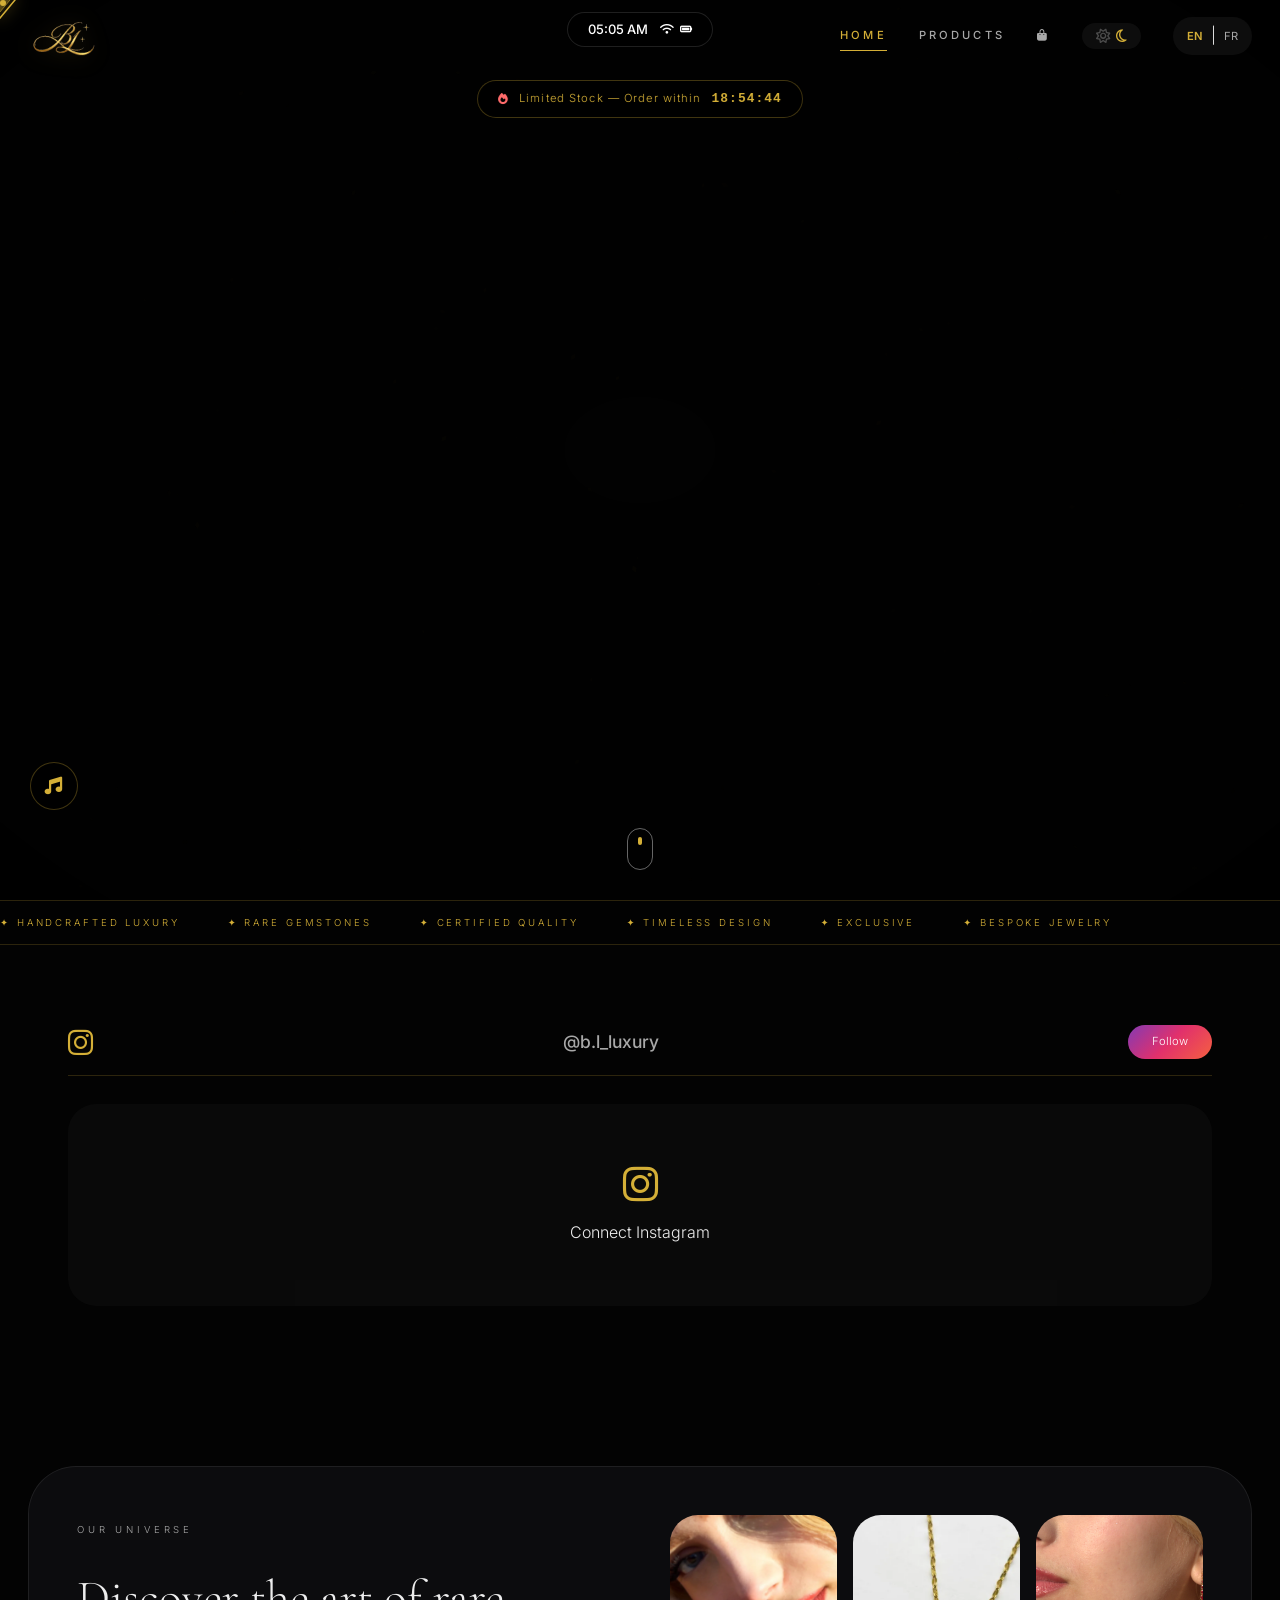
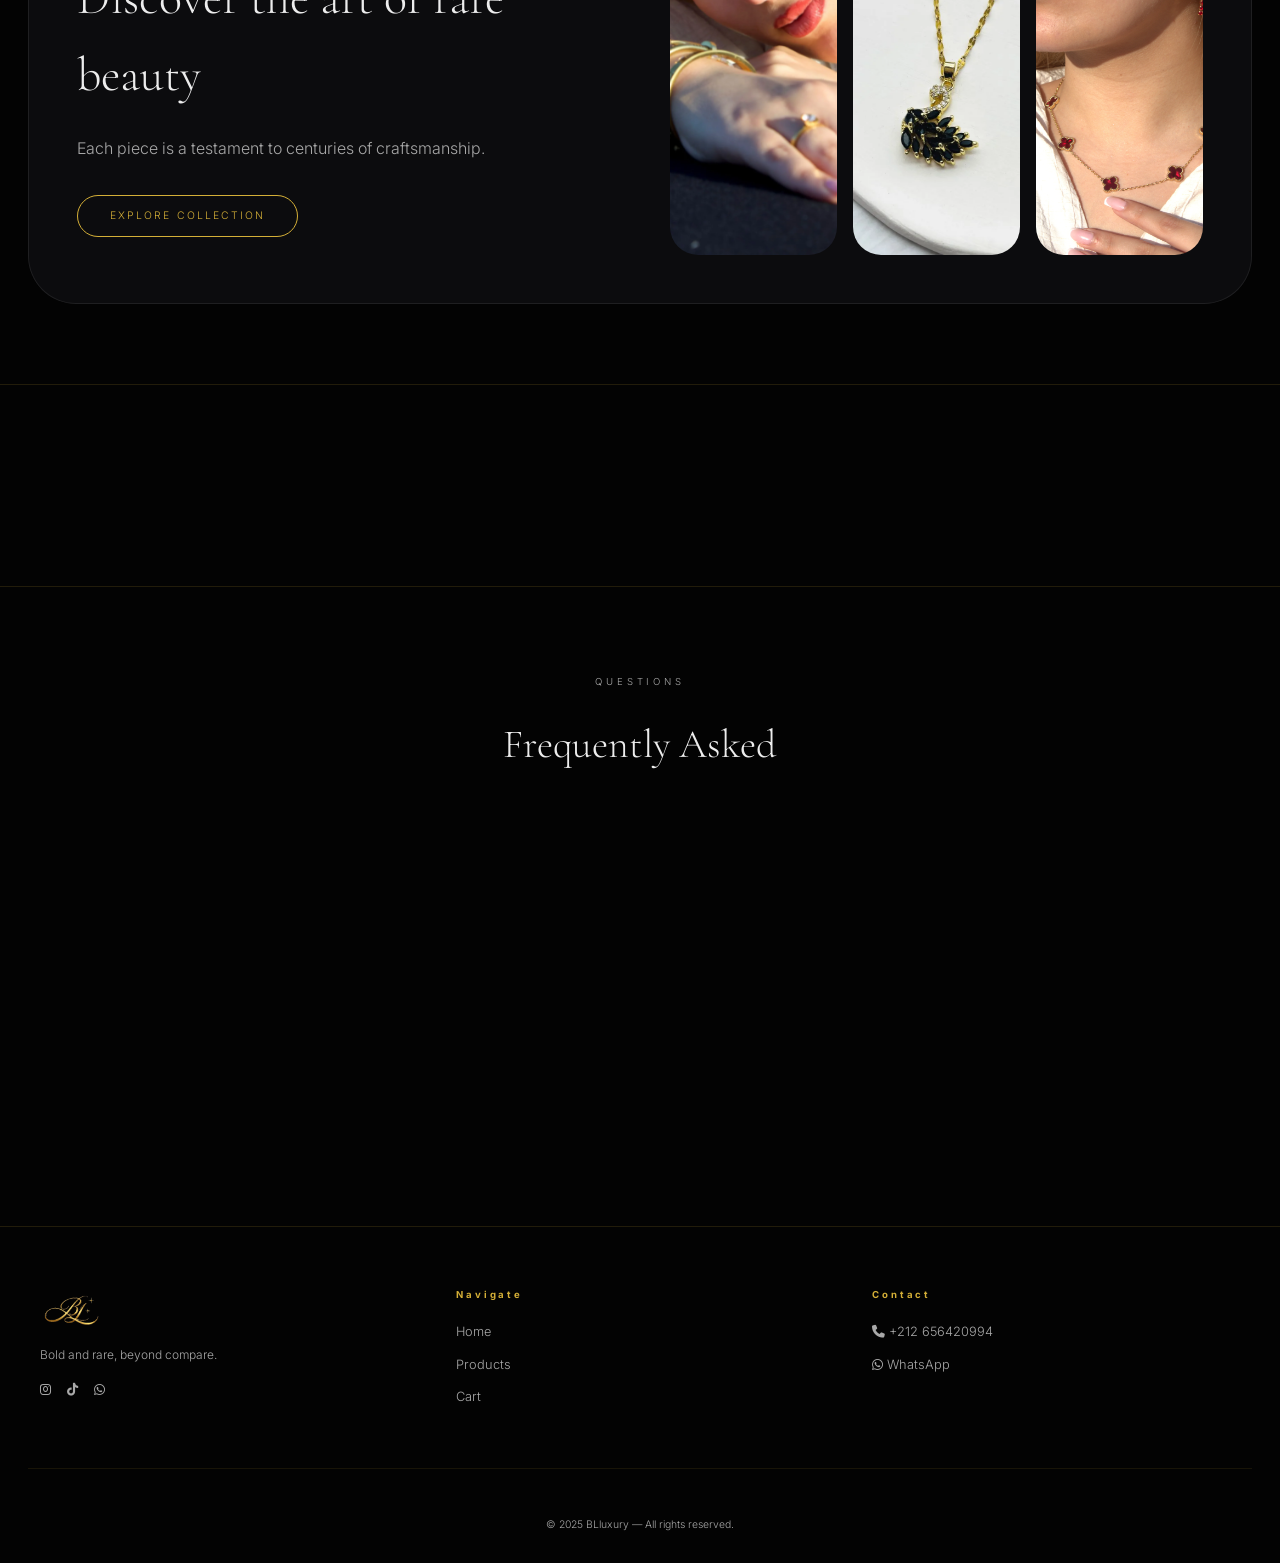
==== commit caa809de: "fix conflicts" ====
--- a/index.html
+++ b/index.html
@@ -252,7 +252,7 @@
 
   <footer class="footer-modern">
     <div class="footer-grid">
-      <div><a href="index.html" class="footer-logo"><img src="images/logo_clean.webp" alt="BLluxury"></a><p class="footer-tagline">Bold and rare, beyond compare.</p><div class="footer-social"><a href="#"><i class="fa-brands fa-instagram"></i></a><a href="#"><i class="fa-brands fa-tiktok"></i></a><a href="#"><i class="fa-brands fa-whatsapp"></i></a></div></div>
+      <div><a href="index.html" class="footer-logo"><img src="images/logo_clean.webp" alt="BLluxury"></a><p class="footer-tagline">Bold and rare, beyond compare.</p><div class="footer-social"><a href="https://www.instagram.com/b.l_luxury/" target="_blank"><i class="fa-brands fa-instagram"></i></a><a href="https://www.tiktok.com/@b.l_luxury" target="_blank"><i class="fa-brands fa-tiktok"></i></a><a href="https://wa.me/212656420994" target="_blank"><i class="fa-brands fa-whatsapp"></i></a></div></div>
       <div><h4 data-lang-en="Navigate" data-lang-fr="Navigation">Navigate</h4><a href="index.html">Home</a><a href="products.html">Products</a><a href="cart.html">Cart</a></div>
       <div><h4>Contact</h4><a href="tel:+212656420994"><i class="fa-solid fa-phone"></i> +212 656420994</a><a href="https://wa.me/212656420994"><i class="fa-brands fa-whatsapp"></i> WhatsApp</a></div>
     </div>
--- a/style.css
+++ b/style.css
@@ -1193,6 +1193,8 @@
     width: 100%;
     height: 100%;
     object-fit: cover;
+    transition: transform 0.2s ease;
+    transform-origin: center center;
 }
 
 .zoom-lens {
--- a/style.css
+++ b/style.css
@@ -1193,6 +1193,8 @@
     width: 100%;
     height: 100%;
     object-fit: cover;
+    transition: transform 0.2s ease;
+    transform-origin: center center;
 }
 
 .zoom-lens {
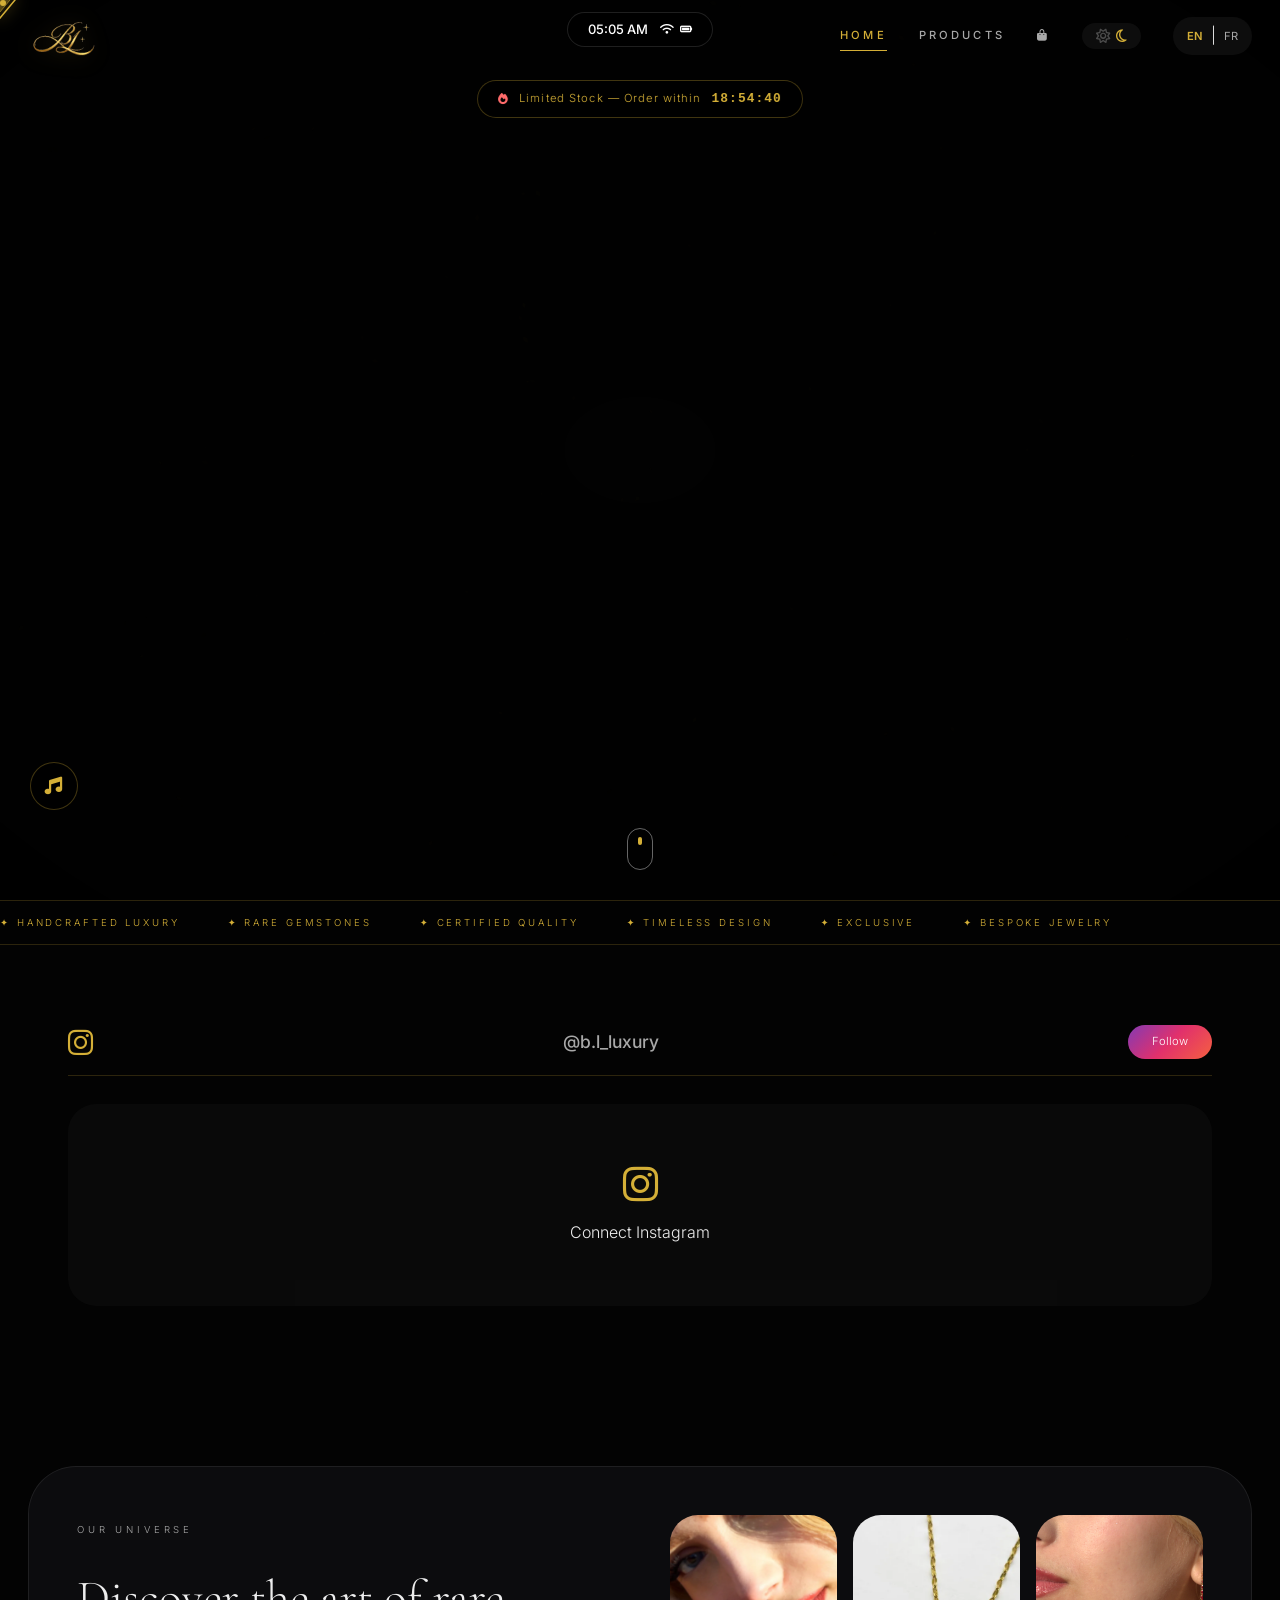
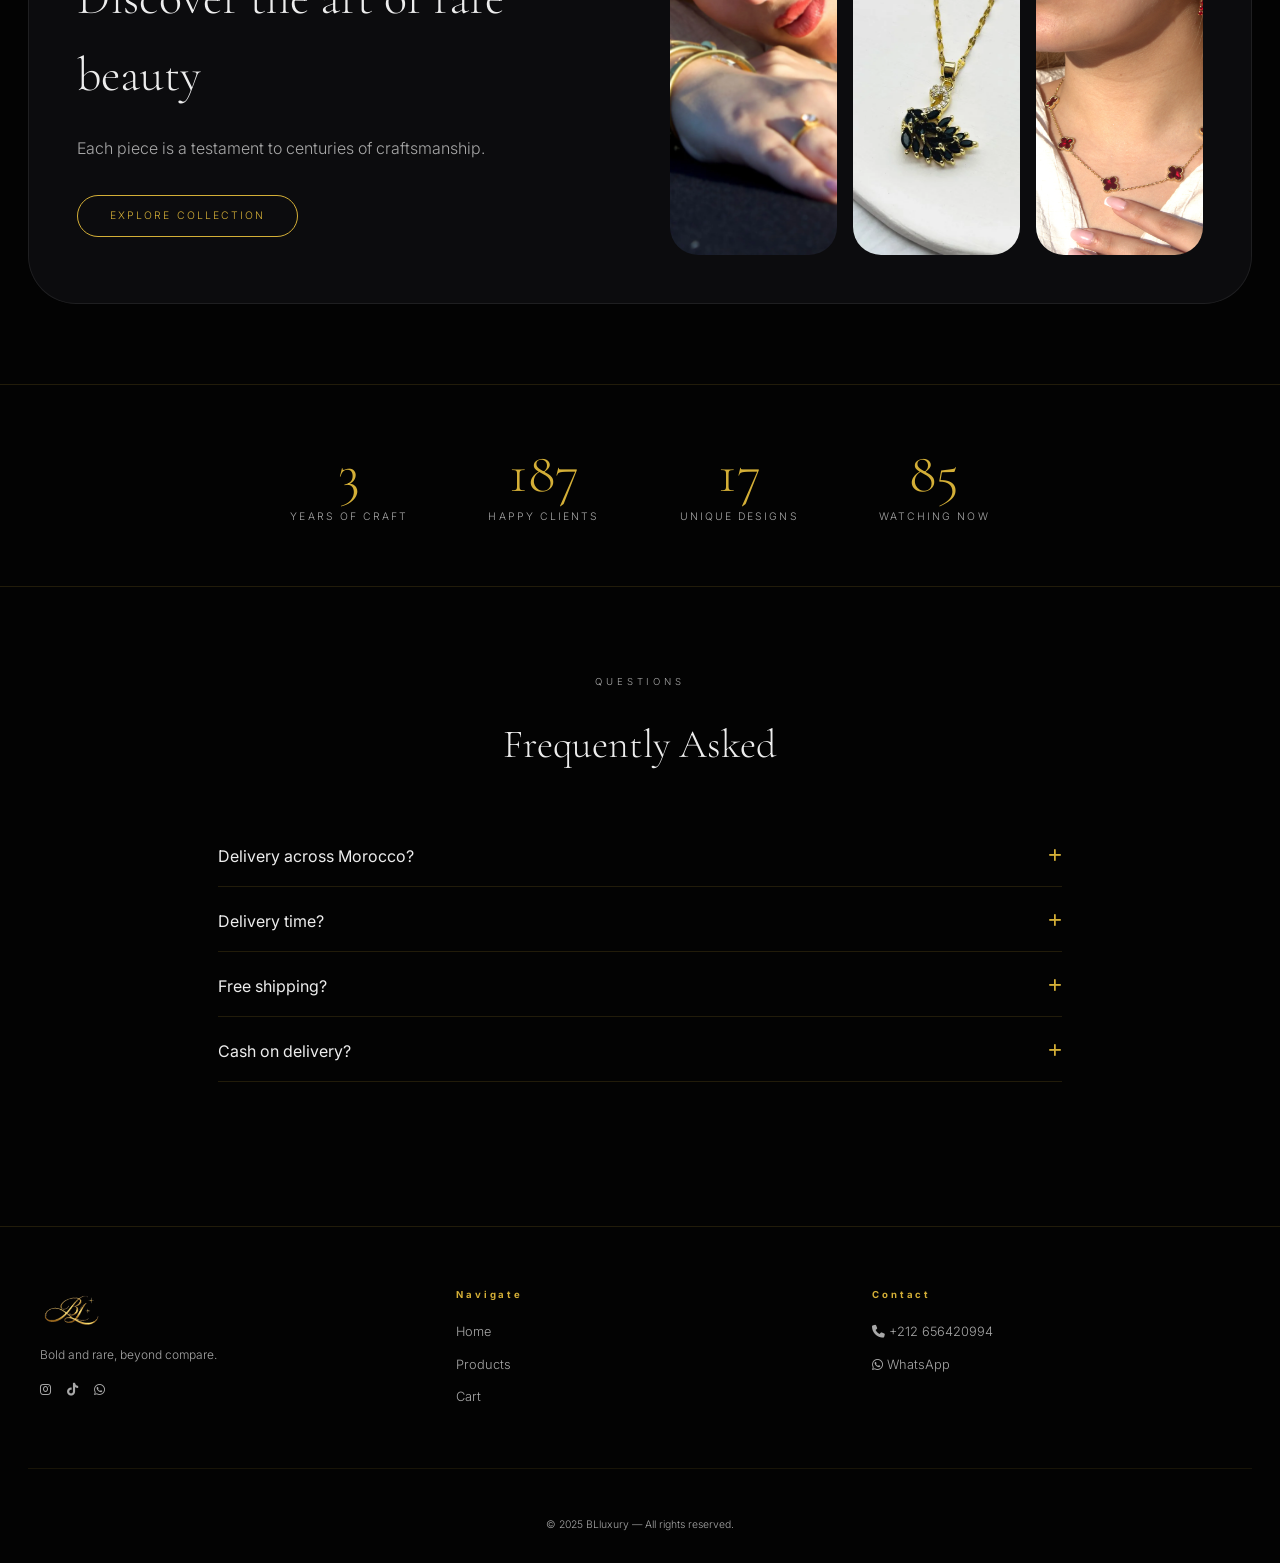
==== commit b7f77cb1: "analytics commit" ====
--- a/index.html
+++ b/index.html
@@ -1,6 +1,15 @@
 <!DOCTYPE html>
 <html lang="en">
 <head>
+  <!-- Google tag (gtag.js) -->
+<script async src="https://www.googletagmanager.com/gtag/js?id=G-W73KWLFNDG"></script>
+<script>
+  window.dataLayer = window.dataLayer || [];
+  function gtag(){dataLayer.push(arguments);}
+  gtag('js', new Date());
+
+  gtag('config', 'G-W73KWLFNDG');
+</script>
   <meta charset="UTF-8" />
   <!-- Performance: preconnect to external resources -->
   <link rel="preconnect" href="https://fonts.googleapis.com" crossorigin>
